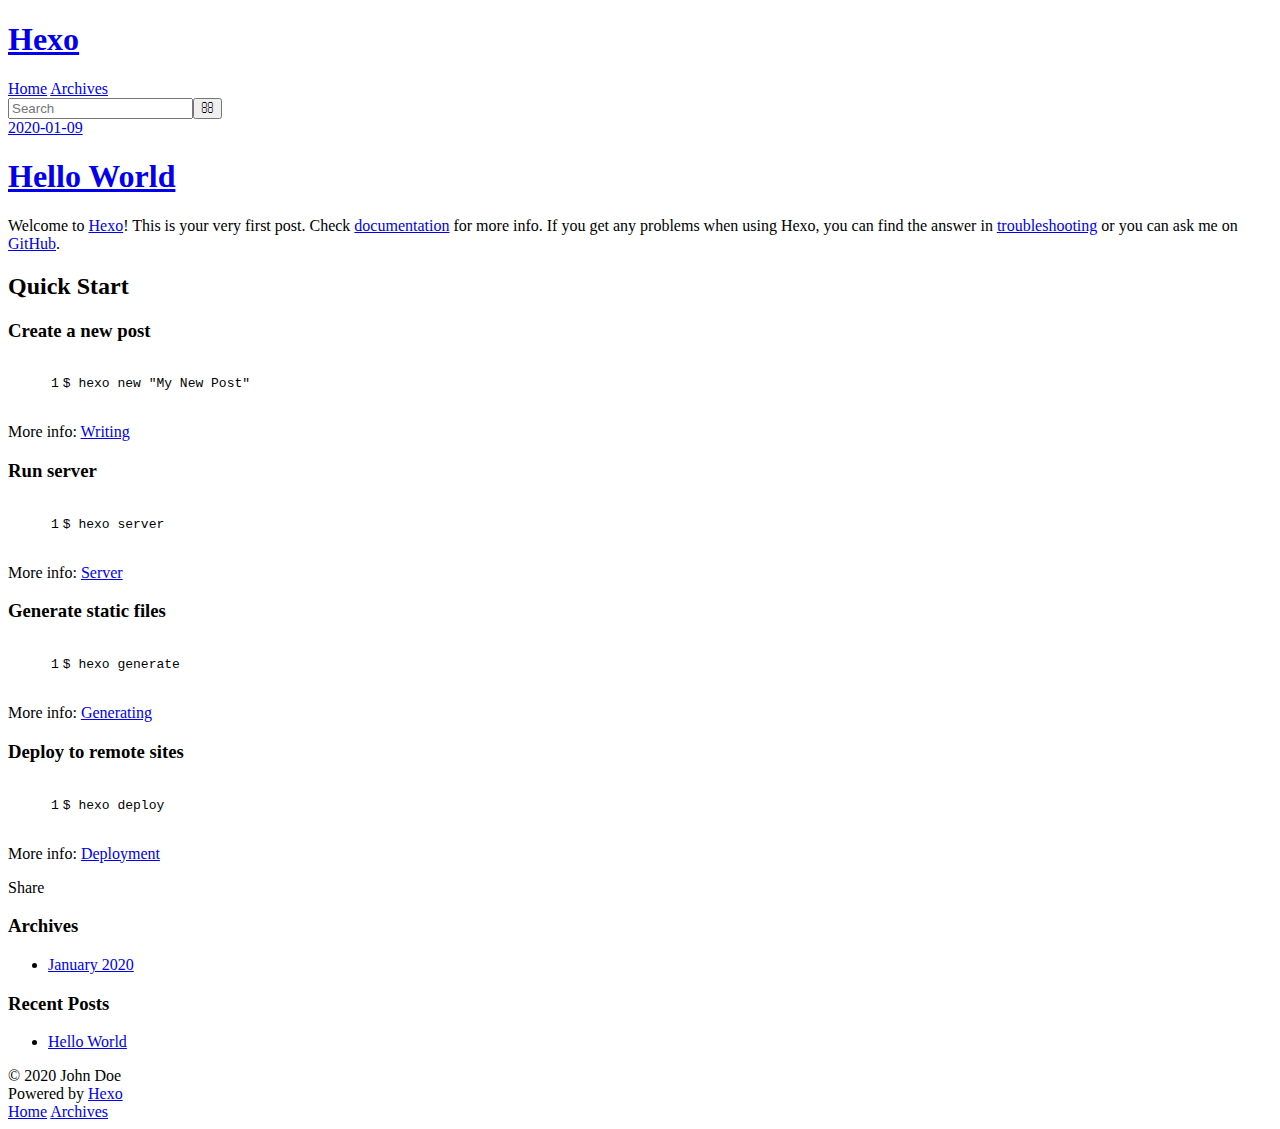
==== index.html @ e80059d5 "Site updated: 2020-01-09 17:01:24" ====
<!DOCTYPE html>
<html>
<head>
  <meta charset="utf-8">
  

  
  <title>Hexo</title>
  <meta name="viewport" content="width=device-width, initial-scale=1, maximum-scale=1">
  <meta property="og:type" content="website">
<meta property="og:title" content="Hexo">
<meta property="og:url" content="http://yoursite.com/index.html">
<meta property="og:site_name" content="Hexo">
<meta property="og:locale" content="en_US">
<meta property="article:author" content="John Doe">
<meta name="twitter:card" content="summary">
  
    <link rel="alternate" href="/atom.xml" title="Hexo" type="application/atom+xml">
  
  
    <link rel="icon" href="/favicon.png">
  
  
    <link href="//fonts.googleapis.com/css?family=Source+Code+Pro" rel="stylesheet" type="text/css">
  
  
<link rel="stylesheet" href="/css/style.css">

<meta name="generator" content="Hexo 4.2.0"></head>

<body>
  <div id="container">
    <div id="wrap">
      <header id="header">
  <div id="banner"></div>
  <div id="header-outer" class="outer">
    <div id="header-title" class="inner">
      <h1 id="logo-wrap">
        <a href="/" id="logo">Hexo</a>
      </h1>
      
    </div>
    <div id="header-inner" class="inner">
      <nav id="main-nav">
        <a id="main-nav-toggle" class="nav-icon"></a>
        
          <a class="main-nav-link" href="/">Home</a>
        
          <a class="main-nav-link" href="/archives">Archives</a>
        
      </nav>
      <nav id="sub-nav">
        
          <a id="nav-rss-link" class="nav-icon" href="/atom.xml" title="RSS Feed"></a>
        
        <a id="nav-search-btn" class="nav-icon" title="Search"></a>
      </nav>
      <div id="search-form-wrap">
        <form action="//google.com/search" method="get" accept-charset="UTF-8" class="search-form"><input type="search" name="q" class="search-form-input" placeholder="Search"><button type="submit" class="search-form-submit">&#xF002;</button><input type="hidden" name="sitesearch" value="http://yoursite.com"></form>
      </div>
    </div>
  </div>
</header>
      <div class="outer">
        <section id="main">
  
    <article id="post-hello-world" class="article article-type-post" itemscope itemprop="blogPost">
  <div class="article-meta">
    <a href="/2020/01/09/hello-world/" class="article-date">
  <time datetime="2020-01-09T08:05:00.339Z" itemprop="datePublished">2020-01-09</time>
</a>
    
  </div>
  <div class="article-inner">
    
    
      <header class="article-header">
        
  
    <h1 itemprop="name">
      <a class="article-title" href="/2020/01/09/hello-world/">Hello World</a>
    </h1>
  

      </header>
    
    <div class="article-entry" itemprop="articleBody">
      
        <p>Welcome to <a href="https://hexo.io/" target="_blank" rel="noopener">Hexo</a>! This is your very first post. Check <a href="https://hexo.io/docs/" target="_blank" rel="noopener">documentation</a> for more info. If you get any problems when using Hexo, you can find the answer in <a href="https://hexo.io/docs/troubleshooting.html" target="_blank" rel="noopener">troubleshooting</a> or you can ask me on <a href="https://github.com/hexojs/hexo/issues" target="_blank" rel="noopener">GitHub</a>.</p>
<h2 id="Quick-Start"><a href="#Quick-Start" class="headerlink" title="Quick Start"></a>Quick Start</h2><h3 id="Create-a-new-post"><a href="#Create-a-new-post" class="headerlink" title="Create a new post"></a>Create a new post</h3><figure class="highlight bash"><table><tr><td class="gutter"><pre><span class="line">1</span><br></pre></td><td class="code"><pre><span class="line">$ hexo new <span class="string">"My New Post"</span></span><br></pre></td></tr></table></figure>

<p>More info: <a href="https://hexo.io/docs/writing.html" target="_blank" rel="noopener">Writing</a></p>
<h3 id="Run-server"><a href="#Run-server" class="headerlink" title="Run server"></a>Run server</h3><figure class="highlight bash"><table><tr><td class="gutter"><pre><span class="line">1</span><br></pre></td><td class="code"><pre><span class="line">$ hexo server</span><br></pre></td></tr></table></figure>

<p>More info: <a href="https://hexo.io/docs/server.html" target="_blank" rel="noopener">Server</a></p>
<h3 id="Generate-static-files"><a href="#Generate-static-files" class="headerlink" title="Generate static files"></a>Generate static files</h3><figure class="highlight bash"><table><tr><td class="gutter"><pre><span class="line">1</span><br></pre></td><td class="code"><pre><span class="line">$ hexo generate</span><br></pre></td></tr></table></figure>

<p>More info: <a href="https://hexo.io/docs/generating.html" target="_blank" rel="noopener">Generating</a></p>
<h3 id="Deploy-to-remote-sites"><a href="#Deploy-to-remote-sites" class="headerlink" title="Deploy to remote sites"></a>Deploy to remote sites</h3><figure class="highlight bash"><table><tr><td class="gutter"><pre><span class="line">1</span><br></pre></td><td class="code"><pre><span class="line">$ hexo deploy</span><br></pre></td></tr></table></figure>

<p>More info: <a href="https://hexo.io/docs/one-command-deployment.html" target="_blank" rel="noopener">Deployment</a></p>

      
    </div>
    <footer class="article-footer">
      <a data-url="http://yoursite.com/2020/01/09/hello-world/" data-id="ck56i5fkv0000dco19bsi4a2r" class="article-share-link">Share</a>
      
      
    </footer>
  </div>
  
</article>


  


</section>
        
          <aside id="sidebar">
  
    

  
    

  
    
  
    
  <div class="widget-wrap">
    <h3 class="widget-title">Archives</h3>
    <div class="widget">
      <ul class="archive-list"><li class="archive-list-item"><a class="archive-list-link" href="/archives/2020/01/">January 2020</a></li></ul>
    </div>
  </div>


  
    
  <div class="widget-wrap">
    <h3 class="widget-title">Recent Posts</h3>
    <div class="widget">
      <ul>
        
          <li>
            <a href="/2020/01/09/hello-world/">Hello World</a>
          </li>
        
      </ul>
    </div>
  </div>

  
</aside>
        
      </div>
      <footer id="footer">
  
  <div class="outer">
    <div id="footer-info" class="inner">
      &copy; 2020 John Doe<br>
      Powered by <a href="http://hexo.io/" target="_blank">Hexo</a>
    </div>
  </div>
</footer>
    </div>
    <nav id="mobile-nav">
  
    <a href="/" class="mobile-nav-link">Home</a>
  
    <a href="/archives" class="mobile-nav-link">Archives</a>
  
</nav>
    

<script src="//ajax.googleapis.com/ajax/libs/jquery/2.0.3/jquery.min.js"></script>


  
<link rel="stylesheet" href="/fancybox/jquery.fancybox.css">

  
<script src="/fancybox/jquery.fancybox.pack.js"></script>




<script src="/js/script.js"></script>




  </div>
</body>
</html>
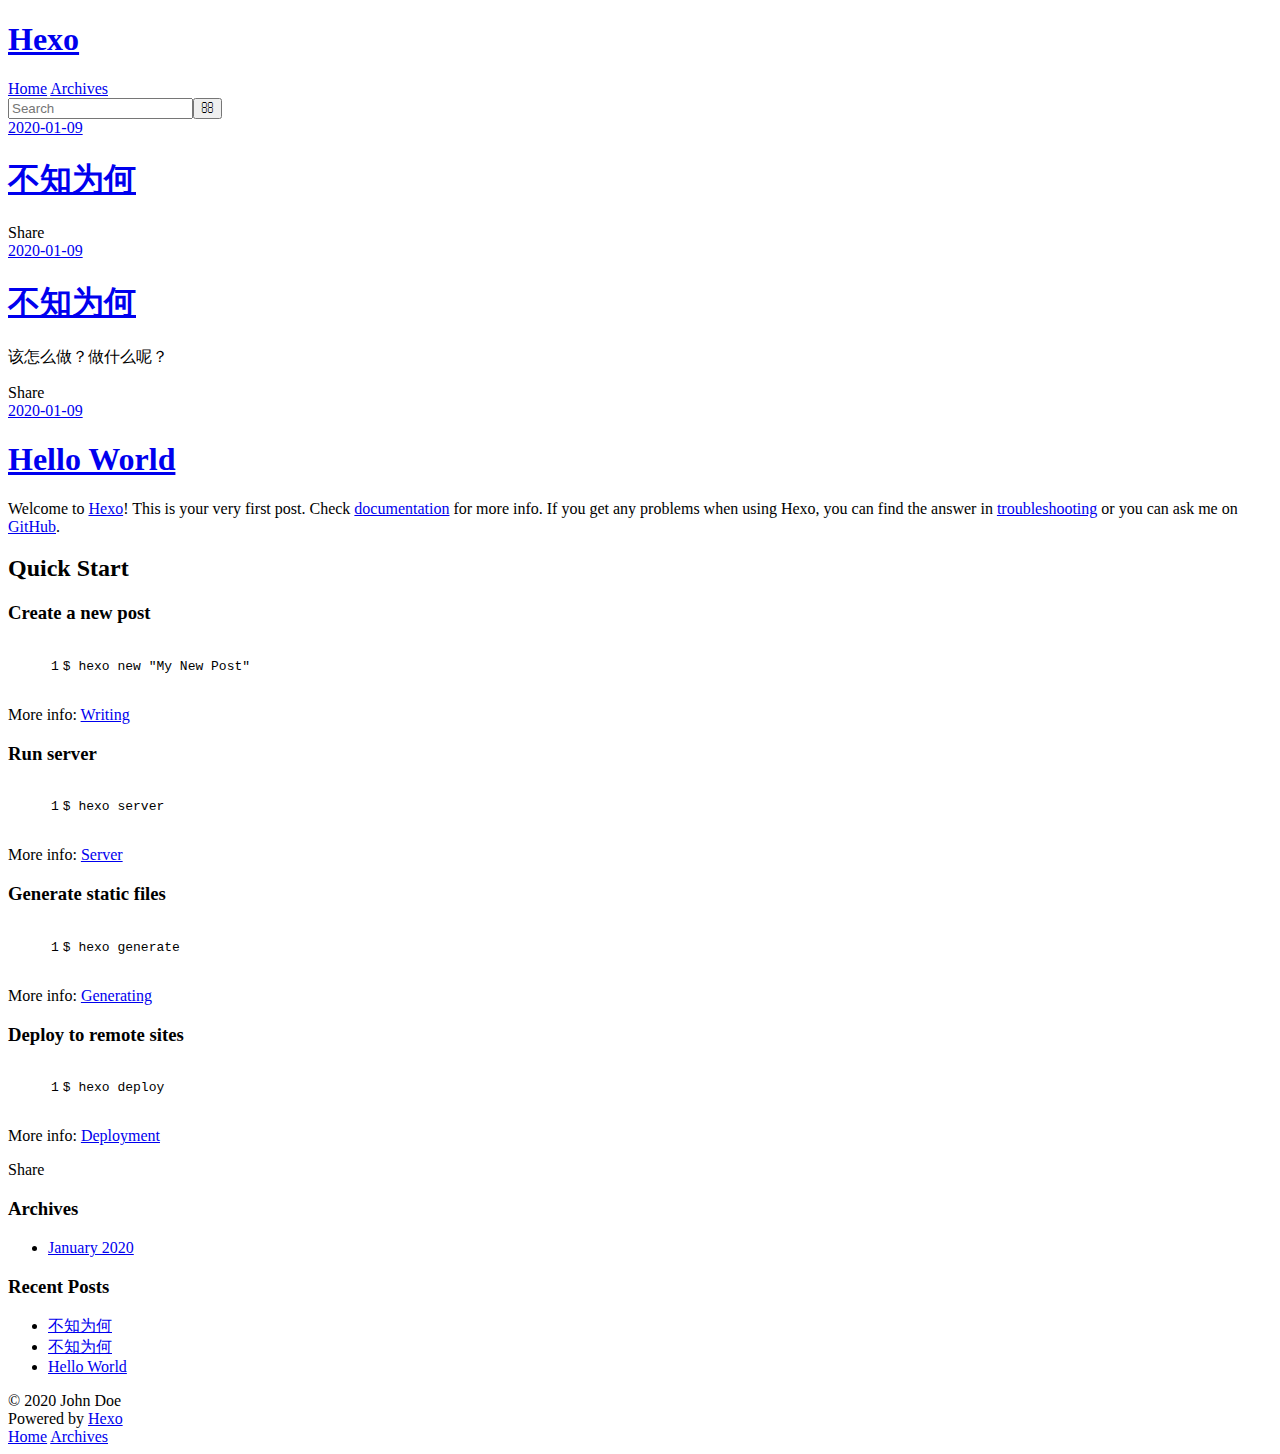
==== commit b8694329: "Site updated: 2020-01-09 18:10:15" ====
--- a/index.html
+++ b/index.html
@@ -64,6 +64,79 @@
       <div class="outer">
         <section id="main">
   
+    <article id="post-不知为何-1" class="article article-type-post" itemscope itemprop="blogPost">
+  <div class="article-meta">
+    <a href="/2020/01/09/%E4%B8%8D%E7%9F%A5%E4%B8%BA%E4%BD%95-1/" class="article-date">
+  <time datetime="2020-01-09T10:03:19.000Z" itemprop="datePublished">2020-01-09</time>
+</a>
+    
+  </div>
+  <div class="article-inner">
+    
+    
+      <header class="article-header">
+        
+  
+    <h1 itemprop="name">
+      <a class="article-title" href="/2020/01/09/%E4%B8%8D%E7%9F%A5%E4%B8%BA%E4%BD%95-1/">不知为何</a>
+    </h1>
+  
+
+      </header>
+    
+    <div class="article-entry" itemprop="articleBody">
+      
+        
+      
+    </div>
+    <footer class="article-footer">
+      <a data-url="http://yoursite.com/2020/01/09/%E4%B8%8D%E7%9F%A5%E4%B8%BA%E4%BD%95-1/" data-id="ck56km1gg0002fso11ezcbyct" class="article-share-link">Share</a>
+      
+      
+    </footer>
+  </div>
+  
+</article>
+
+
+  
+    <article id="post-不知为何" class="article article-type-post" itemscope itemprop="blogPost">
+  <div class="article-meta">
+    <a href="/2020/01/09/%E4%B8%8D%E7%9F%A5%E4%B8%BA%E4%BD%95/" class="article-date">
+  <time datetime="2020-01-09T09:58:49.335Z" itemprop="datePublished">2020-01-09</time>
+</a>
+    
+  </div>
+  <div class="article-inner">
+    
+    
+      <header class="article-header">
+        
+  
+    <h1 itemprop="name">
+      <a class="article-title" href="/2020/01/09/%E4%B8%8D%E7%9F%A5%E4%B8%BA%E4%BD%95/">不知为何</a>
+    </h1>
+  
+
+      </header>
+    
+    <div class="article-entry" itemprop="articleBody">
+      
+        <p>该怎么做？做什么呢？</p>
+
+      
+    </div>
+    <footer class="article-footer">
+      <a data-url="http://yoursite.com/2020/01/09/%E4%B8%8D%E7%9F%A5%E4%B8%BA%E4%BD%95/" data-id="ck56km1gd0001fso164gmayrz" class="article-share-link">Share</a>
+      
+      
+    </footer>
+  </div>
+  
+</article>
+
+
+  
     <article id="post-hello-world" class="article article-type-post" itemscope itemprop="blogPost">
   <div class="article-meta">
     <a href="/2020/01/09/hello-world/" class="article-date">
@@ -103,7 +176,7 @@
       
     </div>
     <footer class="article-footer">
-      <a data-url="http://yoursite.com/2020/01/09/hello-world/" data-id="ck56i5fkv0000dco19bsi4a2r" class="article-share-link">Share</a>
+      <a data-url="http://yoursite.com/2020/01/09/hello-world/" data-id="ck56km1g60000fso13r6kd2ie" class="article-share-link">Share</a>
       
       
     </footer>
@@ -144,6 +217,14 @@
       <ul>
         
           <li>
+            <a href="/2020/01/09/%E4%B8%8D%E7%9F%A5%E4%B8%BA%E4%BD%95-1/">不知为何</a>
+          </li>
+        
+          <li>
+            <a href="/2020/01/09/%E4%B8%8D%E7%9F%A5%E4%B8%BA%E4%BD%95/">不知为何</a>
+          </li>
+        
+          <li>
             <a href="/2020/01/09/hello-world/">Hello World</a>
           </li>
         
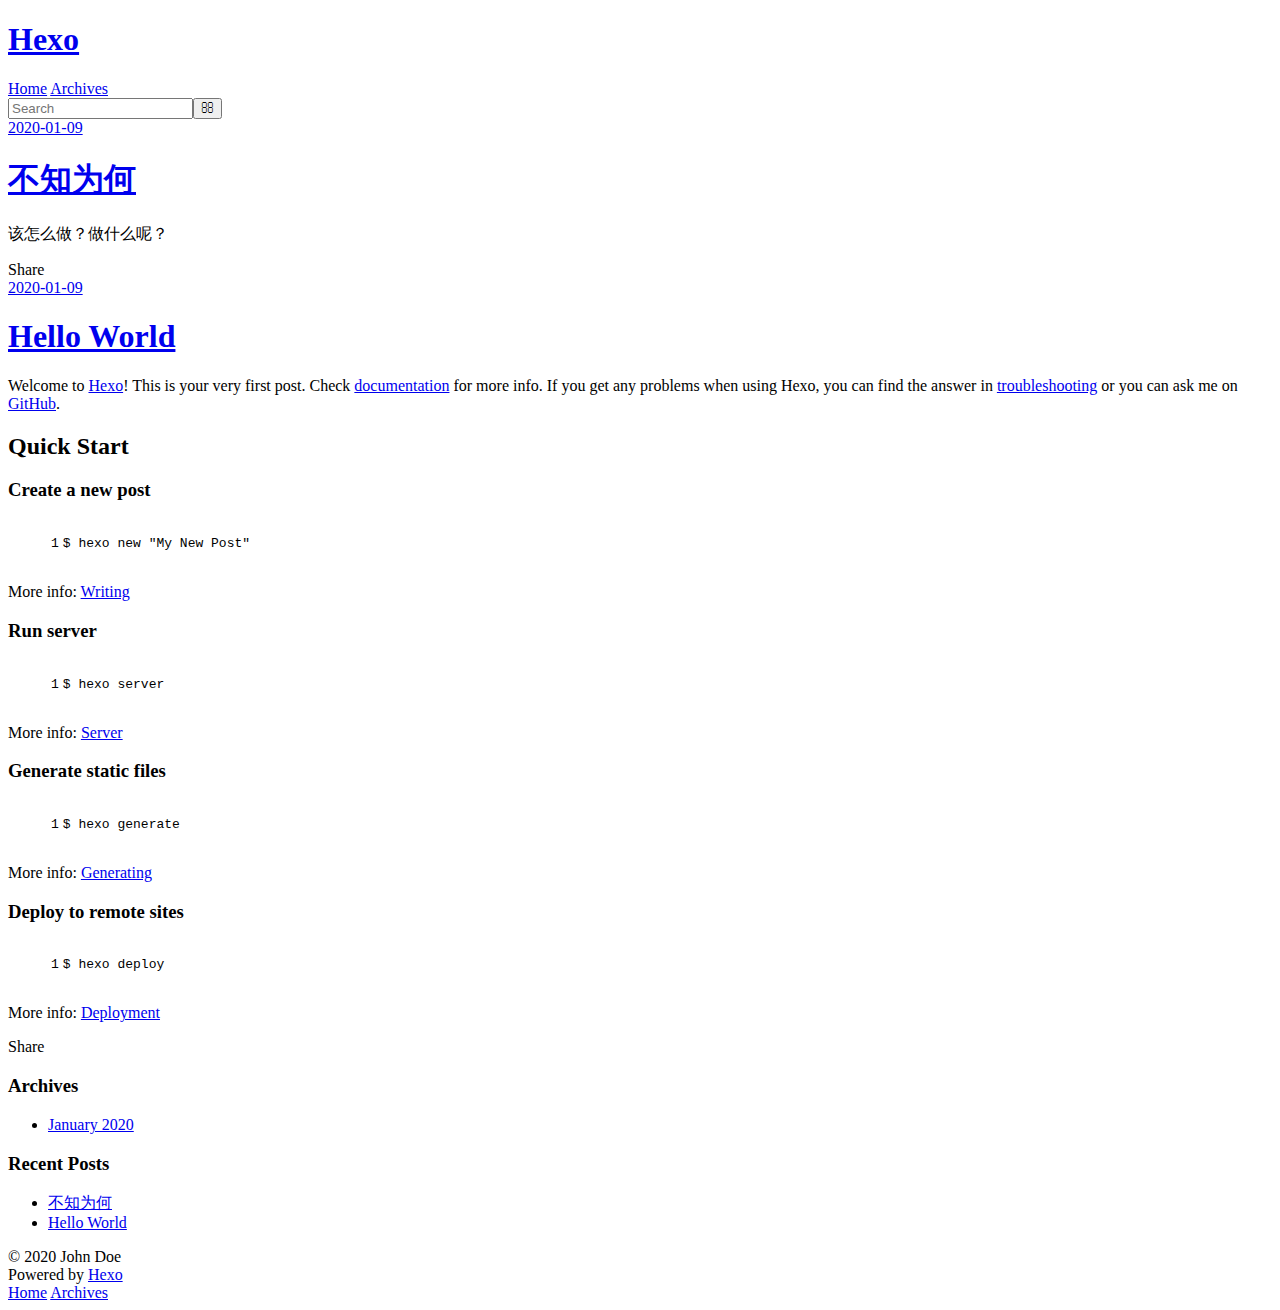
==== commit e212fe5b: "Site updated: 2020-01-09 18:11:35" ====
--- a/index.html
+++ b/index.html
@@ -64,42 +64,6 @@
       <div class="outer">
         <section id="main">
   
-    <article id="post-不知为何-1" class="article article-type-post" itemscope itemprop="blogPost">
-  <div class="article-meta">
-    <a href="/2020/01/09/%E4%B8%8D%E7%9F%A5%E4%B8%BA%E4%BD%95-1/" class="article-date">
-  <time datetime="2020-01-09T10:03:19.000Z" itemprop="datePublished">2020-01-09</time>
-</a>
-    
-  </div>
-  <div class="article-inner">
-    
-    
-      <header class="article-header">
-        
-  
-    <h1 itemprop="name">
-      <a class="article-title" href="/2020/01/09/%E4%B8%8D%E7%9F%A5%E4%B8%BA%E4%BD%95-1/">不知为何</a>
-    </h1>
-  
-
-      </header>
-    
-    <div class="article-entry" itemprop="articleBody">
-      
-        
-      
-    </div>
-    <footer class="article-footer">
-      <a data-url="http://yoursite.com/2020/01/09/%E4%B8%8D%E7%9F%A5%E4%B8%BA%E4%BD%95-1/" data-id="ck56km1gg0002fso11ezcbyct" class="article-share-link">Share</a>
-      
-      
-    </footer>
-  </div>
-  
-</article>
-
-
-  
     <article id="post-不知为何" class="article article-type-post" itemscope itemprop="blogPost">
   <div class="article-meta">
     <a href="/2020/01/09/%E4%B8%8D%E7%9F%A5%E4%B8%BA%E4%BD%95/" class="article-date">
@@ -127,7 +91,7 @@
       
     </div>
     <footer class="article-footer">
-      <a data-url="http://yoursite.com/2020/01/09/%E4%B8%8D%E7%9F%A5%E4%B8%BA%E4%BD%95/" data-id="ck56km1gd0001fso164gmayrz" class="article-share-link">Share</a>
+      <a data-url="http://yoursite.com/2020/01/09/%E4%B8%8D%E7%9F%A5%E4%B8%BA%E4%BD%95/" data-id="ck56knqf7000184o1d2zi6b8g" class="article-share-link">Share</a>
       
       
     </footer>
@@ -176,7 +140,7 @@
       
     </div>
     <footer class="article-footer">
-      <a data-url="http://yoursite.com/2020/01/09/hello-world/" data-id="ck56km1g60000fso13r6kd2ie" class="article-share-link">Share</a>
+      <a data-url="http://yoursite.com/2020/01/09/hello-world/" data-id="ck56knqex000084o1exw367f8" class="article-share-link">Share</a>
       
       
     </footer>
@@ -217,10 +181,6 @@
       <ul>
         
           <li>
-            <a href="/2020/01/09/%E4%B8%8D%E7%9F%A5%E4%B8%BA%E4%BD%95-1/">不知为何</a>
-          </li>
-        
-          <li>
             <a href="/2020/01/09/%E4%B8%8D%E7%9F%A5%E4%B8%BA%E4%BD%95/">不知为何</a>
           </li>
         
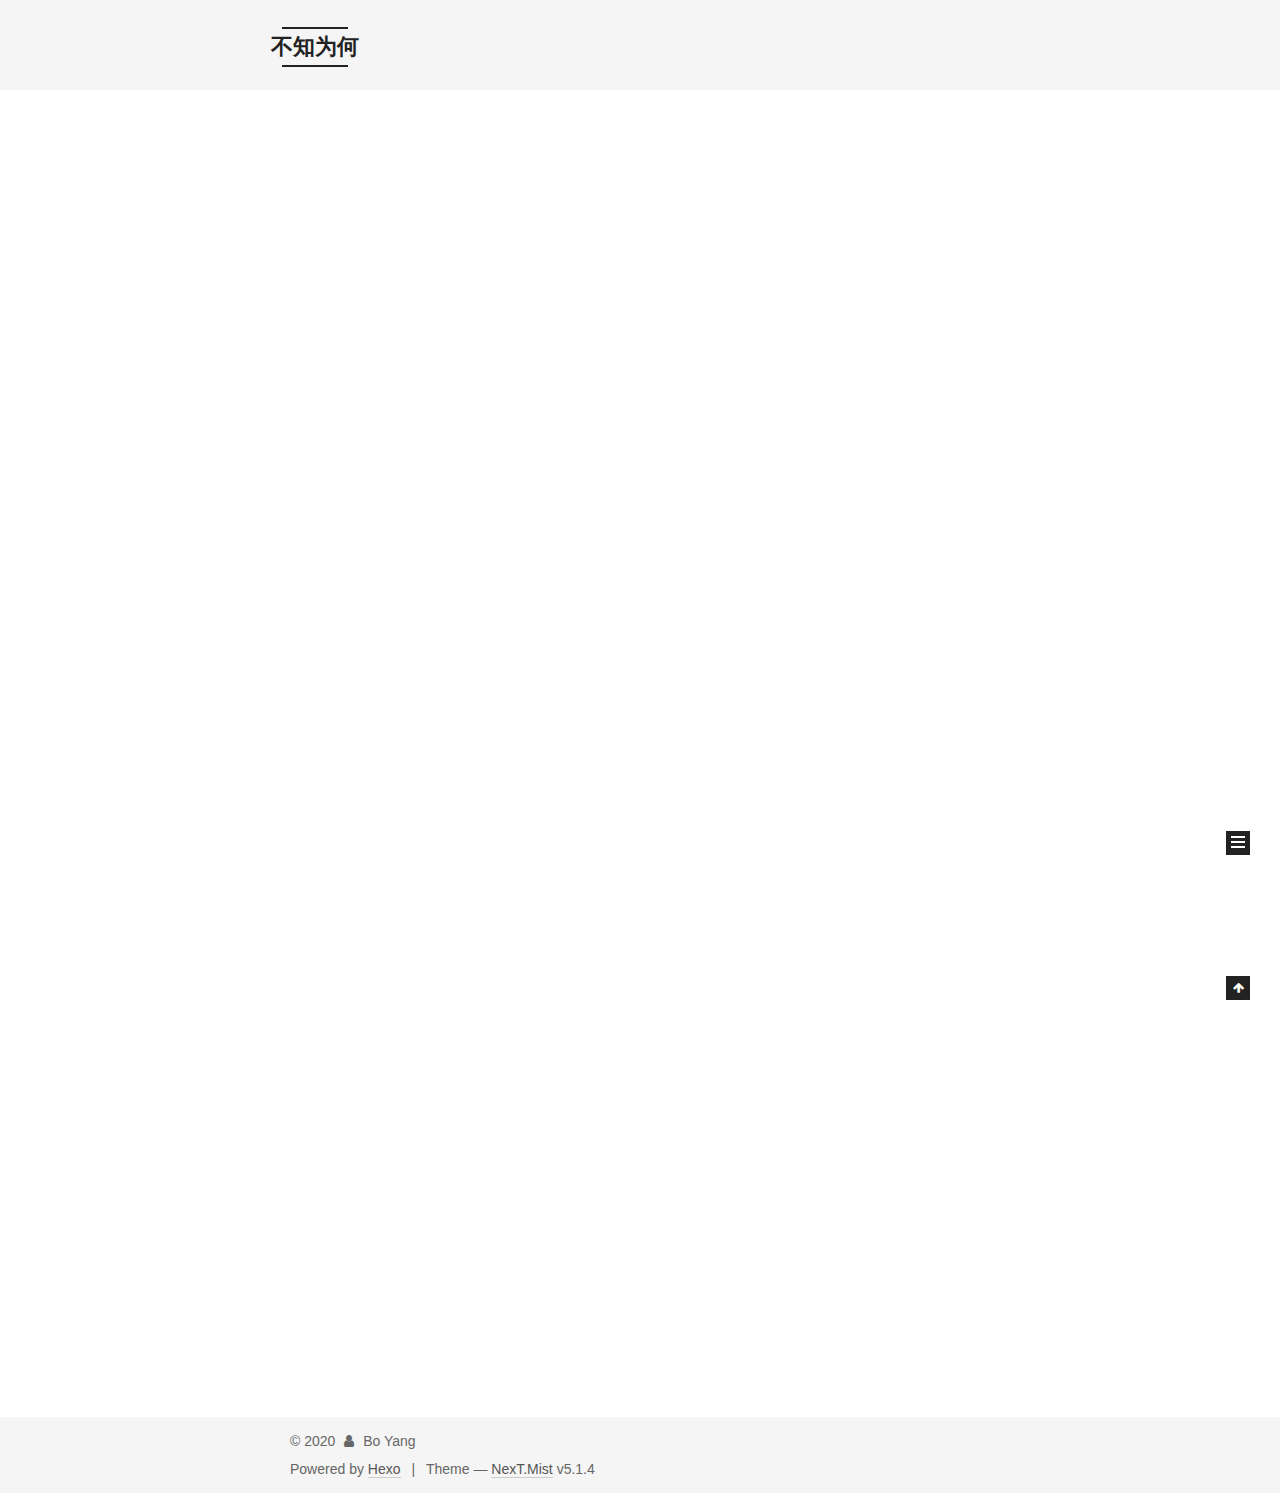
==== commit a96a9418: "Site updated: 2020-01-09 18:25:30" ====
--- a/index.html
+++ b/index.html
@@ -1,237 +1,740 @@
 <!DOCTYPE html>
-<html>
+
+
+
+  
+
+
+<html class="theme-next mist use-motion" lang="en">
 <head>
-  <meta charset="utf-8">
-  
-
-  
-  <title>Hexo</title>
-  <meta name="viewport" content="width=device-width, initial-scale=1, maximum-scale=1">
-  <meta property="og:type" content="website">
-<meta property="og:title" content="Hexo">
+  <meta charset="UTF-8"/>
+<meta http-equiv="X-UA-Compatible" content="IE=edge" />
+<meta name="viewport" content="width=device-width, initial-scale=1, maximum-scale=1"/>
+<meta name="theme-color" content="#222">
+
+
+
+
+
+
+
+
+
+<meta http-equiv="Cache-Control" content="no-transform" />
+<meta http-equiv="Cache-Control" content="no-siteapp" />
+
+
+
+
+
+
+
+
+
+
+
+
+
+
+
+
+  
+  
+  <link href="/lib/fancybox/source/jquery.fancybox.css?v=2.1.5" rel="stylesheet" type="text/css" />
+
+
+
+
+
+
+
+<link href="/lib/font-awesome/css/font-awesome.min.css?v=4.6.2" rel="stylesheet" type="text/css" />
+
+<link href="/css/main.css?v=5.1.4" rel="stylesheet" type="text/css" />
+
+
+  <link rel="apple-touch-icon" sizes="180x180" href="/images/apple-touch-icon-next.png?v=5.1.4">
+
+
+  <link rel="icon" type="image/png" sizes="32x32" href="/images/favicon-32x32-next.png?v=5.1.4">
+
+
+  <link rel="icon" type="image/png" sizes="16x16" href="/images/favicon-16x16-next.png?v=5.1.4">
+
+
+  <link rel="mask-icon" href="/images/logo.svg?v=5.1.4" color="#222">
+
+
+
+
+
+  <meta name="keywords" content="Hexo, NexT" />
+
+
+
+
+
+
+
+
+
+
+<meta property="og:type" content="website">
+<meta property="og:title" content="不知为何">
 <meta property="og:url" content="http://yoursite.com/index.html">
-<meta property="og:site_name" content="Hexo">
+<meta property="og:site_name" content="不知为何">
 <meta property="og:locale" content="en_US">
-<meta property="article:author" content="John Doe">
+<meta property="article:author" content="Bo Yang">
 <meta name="twitter:card" content="summary">
-  
-    <link rel="alternate" href="/atom.xml" title="Hexo" type="application/atom+xml">
-  
-  
-    <link rel="icon" href="/favicon.png">
-  
-  
-    <link href="//fonts.googleapis.com/css?family=Source+Code+Pro" rel="stylesheet" type="text/css">
-  
-  
-<link rel="stylesheet" href="/css/style.css">
+
+
+
+<script type="text/javascript" id="hexo.configurations">
+  var NexT = window.NexT || {};
+  var CONFIG = {
+    root: '/',
+    scheme: 'Mist',
+    version: '5.1.4',
+    sidebar: {"position":"left","display":"post","offset":12,"b2t":false,"scrollpercent":false,"onmobile":false},
+    fancybox: true,
+    tabs: true,
+    motion: {"enable":true,"async":false,"transition":{"post_block":"fadeIn","post_header":"slideDownIn","post_body":"slideDownIn","coll_header":"slideLeftIn","sidebar":"slideUpIn"}},
+    duoshuo: {
+      userId: '0',
+      author: 'Author'
+    },
+    algolia: {
+      applicationID: '',
+      apiKey: '',
+      indexName: '',
+      hits: {"per_page":10},
+      labels: {"input_placeholder":"Search for Posts","hits_empty":"We didn't find any results for the search: ${query}","hits_stats":"${hits} results found in ${time} ms"}
+    }
+  };
+</script>
+
+
+
+  <link rel="canonical" href="http://yoursite.com/"/>
+
+
+
+
+
+  <title>不知为何</title>
+  
+
+
+
+
+
+
+
 
 <meta name="generator" content="Hexo 4.2.0"></head>
 
-<body>
-  <div id="container">
-    <div id="wrap">
-      <header id="header">
-  <div id="banner"></div>
-  <div id="header-outer" class="outer">
-    <div id="header-title" class="inner">
-      <h1 id="logo-wrap">
-        <a href="/" id="logo">Hexo</a>
-      </h1>
-      
+<body itemscope itemtype="http://schema.org/WebPage" lang="en">
+
+  
+  
+    
+  
+
+  <div class="container sidebar-position-left 
+  page-home">
+    <div class="headband"></div>
+
+    <header id="header" class="header" itemscope itemtype="http://schema.org/WPHeader">
+      <div class="header-inner"><div class="site-brand-wrapper">
+  <div class="site-meta ">
+    
+
+    <div class="custom-logo-site-title">
+      <a href="/"  class="brand" rel="start">
+        <span class="logo-line-before"><i></i></span>
+        <span class="site-title">不知为何</span>
+        <span class="logo-line-after"><i></i></span>
+      </a>
     </div>
-    <div id="header-inner" class="inner">
-      <nav id="main-nav">
-        <a id="main-nav-toggle" class="nav-icon"></a>
-        
-          <a class="main-nav-link" href="/">Home</a>
-        
-          <a class="main-nav-link" href="/archives">Archives</a>
-        
-      </nav>
-      <nav id="sub-nav">
-        
-          <a id="nav-rss-link" class="nav-icon" href="/atom.xml" title="RSS Feed"></a>
-        
-        <a id="nav-search-btn" class="nav-icon" title="Search"></a>
-      </nav>
-      <div id="search-form-wrap">
-        <form action="//google.com/search" method="get" accept-charset="UTF-8" class="search-form"><input type="search" name="q" class="search-form-input" placeholder="Search"><button type="submit" class="search-form-submit">&#xF002;</button><input type="hidden" name="sitesearch" value="http://yoursite.com"></form>
-      </div>
+      
+        <p class="site-subtitle"></p>
+      
+  </div>
+
+  <div class="site-nav-toggle">
+    <button>
+      <span class="btn-bar"></span>
+      <span class="btn-bar"></span>
+      <span class="btn-bar"></span>
+    </button>
+  </div>
+</div>
+
+<nav class="site-nav">
+  
+
+  
+    <ul id="menu" class="menu">
+      
+        
+        <li class="menu-item menu-item-home">
+          <a href="/%20" rel="section">
+            
+              <i class="menu-item-icon fa fa-fw fa-home"></i> <br />
+            
+            Home
+          </a>
+        </li>
+      
+        
+        <li class="menu-item menu-item-archives">
+          <a href="/archives/%20" rel="section">
+            
+              <i class="menu-item-icon fa fa-fw fa-archive"></i> <br />
+            
+            Archives
+          </a>
+        </li>
+      
+
+      
+    </ul>
+  
+
+  
+</nav>
+
+
+
+ </div>
+    </header>
+
+    <main id="main" class="main">
+      <div class="main-inner">
+        <div class="content-wrap">
+          <div id="content" class="content">
+            
+  <section id="posts" class="posts-expand">
+    
+      
+
+  
+
+  
+  
+  
+
+  <article class="post post-type-normal" itemscope itemtype="http://schema.org/Article">
+  
+  
+  
+  <div class="post-block">
+    <link itemprop="mainEntityOfPage" href="http://yoursite.com/2020/01/09/%E4%B8%8D%E7%9F%A5%E4%B8%BA%E4%BD%95/">
+
+    <span hidden itemprop="author" itemscope itemtype="http://schema.org/Person">
+      <meta itemprop="name" content="Bo Yang">
+      <meta itemprop="description" content="">
+      <meta itemprop="image" content="/images/avatar.gif">
+    </span>
+
+    <span hidden itemprop="publisher" itemscope itemtype="http://schema.org/Organization">
+      <meta itemprop="name" content="不知为何">
+    </span>
+
+    
+      <header class="post-header">
+
+        
+        
+          <h1 class="post-title" itemprop="name headline">
+                
+                <a class="post-title-link" href="/2020/01/09/%E4%B8%8D%E7%9F%A5%E4%B8%BA%E4%BD%95/" itemprop="url">不知为何</a></h1>
+        
+
+        <div class="post-meta">
+          <span class="post-time">
+            
+              <span class="post-meta-item-icon">
+                <i class="fa fa-calendar-o"></i>
+              </span>
+              
+                <span class="post-meta-item-text">Posted on</span>
+              
+              <time title="Post created" itemprop="dateCreated datePublished" datetime="2020-01-09T17:58:49+08:00">
+                2020-01-09
+              </time>
+            
+
+            
+
+            
+          </span>
+
+          
+
+          
+            
+          
+
+          
+          
+
+          
+
+          
+
+          
+
+        </div>
+      </header>
+    
+
+    
+    
+    
+    <div class="post-body" itemprop="articleBody">
+
+      
+      
+
+      
+        
+          
+            <p>该怎么做？做什么呢？</p>
+
+          
+        
+      
+    </div>
+    
+    
+    
+
+    
+
+    
+
+    
+
+    <footer class="post-footer">
+      
+
+      
+
+      
+
+      
+      
+        <div class="post-eof"></div>
+      
+    </footer>
+  </div>
+  
+  
+  
+  </article>
+
+
+    
+      
+
+  
+
+  
+  
+  
+
+  <article class="post post-type-normal" itemscope itemtype="http://schema.org/Article">
+  
+  
+  
+  <div class="post-block">
+    <link itemprop="mainEntityOfPage" href="http://yoursite.com/2020/01/09/hello-world/">
+
+    <span hidden itemprop="author" itemscope itemtype="http://schema.org/Person">
+      <meta itemprop="name" content="Bo Yang">
+      <meta itemprop="description" content="">
+      <meta itemprop="image" content="/images/avatar.gif">
+    </span>
+
+    <span hidden itemprop="publisher" itemscope itemtype="http://schema.org/Organization">
+      <meta itemprop="name" content="不知为何">
+    </span>
+
+    
+      <header class="post-header">
+
+        
+        
+          <h1 class="post-title" itemprop="name headline">
+                
+                <a class="post-title-link" href="/2020/01/09/hello-world/" itemprop="url">Hello World</a></h1>
+        
+
+        <div class="post-meta">
+          <span class="post-time">
+            
+              <span class="post-meta-item-icon">
+                <i class="fa fa-calendar-o"></i>
+              </span>
+              
+                <span class="post-meta-item-text">Posted on</span>
+              
+              <time title="Post created" itemprop="dateCreated datePublished" datetime="2020-01-09T16:05:00+08:00">
+                2020-01-09
+              </time>
+            
+
+            
+
+            
+          </span>
+
+          
+
+          
+            
+          
+
+          
+          
+
+          
+
+          
+
+          
+
+        </div>
+      </header>
+    
+
+    
+    
+    
+    <div class="post-body" itemprop="articleBody">
+
+      
+      
+
+      
+        
+          
+            <p>Welcome to <a href="https://hexo.io/" target="_blank" rel="noopener">Hexo</a>! This is your very first post. Check <a href="https://hexo.io/docs/" target="_blank" rel="noopener">documentation</a> for more info. If you get any problems when using Hexo, you can find the answer in <a href="https://hexo.io/docs/troubleshooting.html" target="_blank" rel="noopener">troubleshooting</a> or you can ask me on <a href="https://github.com/hexojs/hexo/issues" target="_blank" rel="noopener">GitHub</a>.</p>
+<h2 id="Quick-Start"><a href="#Quick-Start" class="headerlink" title="Quick Start"></a>Quick Start</h2><h3 id="Create-a-new-post"><a href="#Create-a-new-post" class="headerlink" title="Create a new post"></a>Create a new post</h3><figure class="highlight bash"><table><tr><td class="gutter"><pre><span class="line">1</span><br></pre></td><td class="code"><pre><span class="line">$ hexo new <span class="string">"My New Post"</span></span><br></pre></td></tr></table></figure>
+
+<p>More info: <a href="https://hexo.io/docs/writing.html" target="_blank" rel="noopener">Writing</a></p>
+<h3 id="Run-server"><a href="#Run-server" class="headerlink" title="Run server"></a>Run server</h3><figure class="highlight bash"><table><tr><td class="gutter"><pre><span class="line">1</span><br></pre></td><td class="code"><pre><span class="line">$ hexo server</span><br></pre></td></tr></table></figure>
+
+<p>More info: <a href="https://hexo.io/docs/server.html" target="_blank" rel="noopener">Server</a></p>
+<h3 id="Generate-static-files"><a href="#Generate-static-files" class="headerlink" title="Generate static files"></a>Generate static files</h3><figure class="highlight bash"><table><tr><td class="gutter"><pre><span class="line">1</span><br></pre></td><td class="code"><pre><span class="line">$ hexo generate</span><br></pre></td></tr></table></figure>
+
+<p>More info: <a href="https://hexo.io/docs/generating.html" target="_blank" rel="noopener">Generating</a></p>
+<h3 id="Deploy-to-remote-sites"><a href="#Deploy-to-remote-sites" class="headerlink" title="Deploy to remote sites"></a>Deploy to remote sites</h3><figure class="highlight bash"><table><tr><td class="gutter"><pre><span class="line">1</span><br></pre></td><td class="code"><pre><span class="line">$ hexo deploy</span><br></pre></td></tr></table></figure>
+
+<p>More info: <a href="https://hexo.io/docs/one-command-deployment.html" target="_blank" rel="noopener">Deployment</a></p>
+
+          
+        
+      
+    </div>
+    
+    
+    
+
+    
+
+    
+
+    
+
+    <footer class="post-footer">
+      
+
+      
+
+      
+
+      
+      
+        <div class="post-eof"></div>
+      
+    </footer>
+  </div>
+  
+  
+  
+  </article>
+
+
+    
+  </section>
+
+  
+
+
+          </div>
+          
+
+
+          
+
+        </div>
+        
+          
+  
+  <div class="sidebar-toggle">
+    <div class="sidebar-toggle-line-wrap">
+      <span class="sidebar-toggle-line sidebar-toggle-line-first"></span>
+      <span class="sidebar-toggle-line sidebar-toggle-line-middle"></span>
+      <span class="sidebar-toggle-line sidebar-toggle-line-last"></span>
     </div>
   </div>
-</header>
-      <div class="outer">
-        <section id="main">
-  
-    <article id="post-不知为何" class="article article-type-post" itemscope itemprop="blogPost">
-  <div class="article-meta">
-    <a href="/2020/01/09/%E4%B8%8D%E7%9F%A5%E4%B8%BA%E4%BD%95/" class="article-date">
-  <time datetime="2020-01-09T09:58:49.335Z" itemprop="datePublished">2020-01-09</time>
-</a>
-    
+
+  <aside id="sidebar" class="sidebar">
+    
+    <div class="sidebar-inner">
+
+      
+
+      
+
+      <section class="site-overview-wrap sidebar-panel sidebar-panel-active">
+        <div class="site-overview">
+          <div class="site-author motion-element" itemprop="author" itemscope itemtype="http://schema.org/Person">
+            
+              <p class="site-author-name" itemprop="name">Bo Yang</p>
+              <p class="site-description motion-element" itemprop="description"></p>
+          </div>
+
+          <nav class="site-state motion-element">
+
+            
+              <div class="site-state-item site-state-posts">
+              
+                <a href="/archives/%20%7C%7C%20archive">
+              
+                  <span class="site-state-item-count">2</span>
+                  <span class="site-state-item-name">posts</span>
+                </a>
+              </div>
+            
+
+            
+
+            
+
+          </nav>
+
+          
+
+          
+
+          
+          
+
+          
+          
+
+          
+
+        </div>
+      </section>
+
+      
+
+      
+
+    </div>
+  </aside>
+
+
+        
+      </div>
+    </main>
+
+    <footer id="footer" class="footer">
+      <div class="footer-inner">
+        <div class="copyright">&copy; <span itemprop="copyrightYear">2020</span>
+  <span class="with-love">
+    <i class="fa fa-user"></i>
+  </span>
+  <span class="author" itemprop="copyrightHolder">Bo Yang</span>
+
+  
+</div>
+
+
+  <div class="powered-by">Powered by <a class="theme-link" target="_blank" href="https://hexo.io">Hexo</a></div>
+
+
+
+  <span class="post-meta-divider">|</span>
+
+
+
+  <div class="theme-info">Theme &mdash; <a class="theme-link" target="_blank" href="https://github.com/iissnan/hexo-theme-next">NexT.Mist</a> v5.1.4</div>
+
+
+
+
+        
+
+
+
+
+
+
+
+        
+      </div>
+    </footer>
+
+    
+      <div class="back-to-top">
+        <i class="fa fa-arrow-up"></i>
+        
+      </div>
+    
+
+    
+
   </div>
-  <div class="article-inner">
-    
-    
-      <header class="article-header">
-        
-  
-    <h1 itemprop="name">
-      <a class="article-title" href="/2020/01/09/%E4%B8%8D%E7%9F%A5%E4%B8%BA%E4%BD%95/">不知为何</a>
-    </h1>
-  
-
-      </header>
-    
-    <div class="article-entry" itemprop="articleBody">
-      
-        <p>该怎么做？做什么呢？</p>
-
-      
-    </div>
-    <footer class="article-footer">
-      <a data-url="http://yoursite.com/2020/01/09/%E4%B8%8D%E7%9F%A5%E4%B8%BA%E4%BD%95/" data-id="ck56knqf7000184o1d2zi6b8g" class="article-share-link">Share</a>
-      
-      
-    </footer>
-  </div>
-  
-</article>
-
-
-  
-    <article id="post-hello-world" class="article article-type-post" itemscope itemprop="blogPost">
-  <div class="article-meta">
-    <a href="/2020/01/09/hello-world/" class="article-date">
-  <time datetime="2020-01-09T08:05:00.339Z" itemprop="datePublished">2020-01-09</time>
-</a>
-    
-  </div>
-  <div class="article-inner">
-    
-    
-      <header class="article-header">
-        
-  
-    <h1 itemprop="name">
-      <a class="article-title" href="/2020/01/09/hello-world/">Hello World</a>
-    </h1>
-  
-
-      </header>
-    
-    <div class="article-entry" itemprop="articleBody">
-      
-        <p>Welcome to <a href="https://hexo.io/" target="_blank" rel="noopener">Hexo</a>! This is your very first post. Check <a href="https://hexo.io/docs/" target="_blank" rel="noopener">documentation</a> for more info. If you get any problems when using Hexo, you can find the answer in <a href="https://hexo.io/docs/troubleshooting.html" target="_blank" rel="noopener">troubleshooting</a> or you can ask me on <a href="https://github.com/hexojs/hexo/issues" target="_blank" rel="noopener">GitHub</a>.</p>
-<h2 id="Quick-Start"><a href="#Quick-Start" class="headerlink" title="Quick Start"></a>Quick Start</h2><h3 id="Create-a-new-post"><a href="#Create-a-new-post" class="headerlink" title="Create a new post"></a>Create a new post</h3><figure class="highlight bash"><table><tr><td class="gutter"><pre><span class="line">1</span><br></pre></td><td class="code"><pre><span class="line">$ hexo new <span class="string">"My New Post"</span></span><br></pre></td></tr></table></figure>
-
-<p>More info: <a href="https://hexo.io/docs/writing.html" target="_blank" rel="noopener">Writing</a></p>
-<h3 id="Run-server"><a href="#Run-server" class="headerlink" title="Run server"></a>Run server</h3><figure class="highlight bash"><table><tr><td class="gutter"><pre><span class="line">1</span><br></pre></td><td class="code"><pre><span class="line">$ hexo server</span><br></pre></td></tr></table></figure>
-
-<p>More info: <a href="https://hexo.io/docs/server.html" target="_blank" rel="noopener">Server</a></p>
-<h3 id="Generate-static-files"><a href="#Generate-static-files" class="headerlink" title="Generate static files"></a>Generate static files</h3><figure class="highlight bash"><table><tr><td class="gutter"><pre><span class="line">1</span><br></pre></td><td class="code"><pre><span class="line">$ hexo generate</span><br></pre></td></tr></table></figure>
-
-<p>More info: <a href="https://hexo.io/docs/generating.html" target="_blank" rel="noopener">Generating</a></p>
-<h3 id="Deploy-to-remote-sites"><a href="#Deploy-to-remote-sites" class="headerlink" title="Deploy to remote sites"></a>Deploy to remote sites</h3><figure class="highlight bash"><table><tr><td class="gutter"><pre><span class="line">1</span><br></pre></td><td class="code"><pre><span class="line">$ hexo deploy</span><br></pre></td></tr></table></figure>
-
-<p>More info: <a href="https://hexo.io/docs/one-command-deployment.html" target="_blank" rel="noopener">Deployment</a></p>
-
-      
-    </div>
-    <footer class="article-footer">
-      <a data-url="http://yoursite.com/2020/01/09/hello-world/" data-id="ck56knqex000084o1exw367f8" class="article-share-link">Share</a>
-      
-      
-    </footer>
-  </div>
-  
-</article>
-
-
-  
-
-
-</section>
-        
-          <aside id="sidebar">
-  
-    
-
-  
-    
-
-  
-    
-  
-    
-  <div class="widget-wrap">
-    <h3 class="widget-title">Archives</h3>
-    <div class="widget">
-      <ul class="archive-list"><li class="archive-list-item"><a class="archive-list-link" href="/archives/2020/01/">January 2020</a></li></ul>
-    </div>
-  </div>
-
-
-  
-    
-  <div class="widget-wrap">
-    <h3 class="widget-title">Recent Posts</h3>
-    <div class="widget">
-      <ul>
-        
-          <li>
-            <a href="/2020/01/09/%E4%B8%8D%E7%9F%A5%E4%B8%BA%E4%BD%95/">不知为何</a>
-          </li>
-        
-          <li>
-            <a href="/2020/01/09/hello-world/">Hello World</a>
-          </li>
-        
-      </ul>
-    </div>
-  </div>
-
-  
-</aside>
-        
-      </div>
-      <footer id="footer">
-  
-  <div class="outer">
-    <div id="footer-info" class="inner">
-      &copy; 2020 John Doe<br>
-      Powered by <a href="http://hexo.io/" target="_blank">Hexo</a>
-    </div>
-  </div>
-</footer>
-    </div>
-    <nav id="mobile-nav">
-  
-    <a href="/" class="mobile-nav-link">Home</a>
-  
-    <a href="/archives" class="mobile-nav-link">Archives</a>
-  
-</nav>
-    
-
-<script src="//ajax.googleapis.com/ajax/libs/jquery/2.0.3/jquery.min.js"></script>
-
-
-  
-<link rel="stylesheet" href="/fancybox/jquery.fancybox.css">
-
-  
-<script src="/fancybox/jquery.fancybox.pack.js"></script>
-
-
-
-
-<script src="/js/script.js"></script>
-
-
-
-
-  </div>
+
+  
+
+<script type="text/javascript">
+  if (Object.prototype.toString.call(window.Promise) !== '[object Function]') {
+    window.Promise = null;
+  }
+</script>
+
+
+
+
+
+
+
+
+
+  
+
+
+
+
+
+
+
+
+
+
+
+
+  
+  
+    <script type="text/javascript" src="/lib/jquery/index.js?v=2.1.3"></script>
+  
+
+  
+  
+    <script type="text/javascript" src="/lib/fastclick/lib/fastclick.min.js?v=1.0.6"></script>
+  
+
+  
+  
+    <script type="text/javascript" src="/lib/jquery_lazyload/jquery.lazyload.js?v=1.9.7"></script>
+  
+
+  
+  
+    <script type="text/javascript" src="/lib/velocity/velocity.min.js?v=1.2.1"></script>
+  
+
+  
+  
+    <script type="text/javascript" src="/lib/velocity/velocity.ui.min.js?v=1.2.1"></script>
+  
+
+  
+  
+    <script type="text/javascript" src="/lib/fancybox/source/jquery.fancybox.pack.js?v=2.1.5"></script>
+  
+
+
+  
+
+
+  <script type="text/javascript" src="/js/src/utils.js?v=5.1.4"></script>
+
+  <script type="text/javascript" src="/js/src/motion.js?v=5.1.4"></script>
+
+
+
+  
+  
+
+  
+
+  
+
+
+  <script type="text/javascript" src="/js/src/bootstrap.js?v=5.1.4"></script>
+
+
+
+  
+
+
+  
+
+
+
+
+	
+
+
+
+
+
+  
+
+
+
+
+
+  
+
+
+
+
+
+
+
+
+
+
+
+
+  
+
+
+
+
+
+  
+
+  
+
+  
+
+  
+  
+
+  
+
+  
+
+  
+
 </body>
-</html>+</html>
--- a/css/main.css
+++ b/css/main.css
@@ -0,0 +1,2906 @@
+/* normalize.css v3.0.2 | MIT License | git.io/normalize */
+html {
+  font-family: sans-serif; /* 1 */
+  -ms-text-size-adjust: 100%; /* 2 */
+  -webkit-text-size-adjust: 100%; /* 2 */
+}
+body {
+  margin: 0;
+}
+article,
+aside,
+details,
+figcaption,
+figure,
+footer,
+header,
+hgroup,
+main,
+menu,
+nav,
+section,
+summary {
+  display: block;
+}
+audio,
+canvas,
+progress,
+video {
+  display: inline-block; /* 1 */
+  vertical-align: baseline; /* 2 */
+}
+audio:not([controls]) {
+  display: none;
+  height: 0;
+}
+[hidden],
+template {
+  display: none;
+}
+a {
+  background-color: transparent;
+}
+a:active,
+a:hover {
+  outline: 0;
+}
+abbr[title] {
+  border-bottom: 1px dotted;
+}
+b,
+strong {
+  font-weight: bold;
+}
+dfn {
+  font-style: italic;
+}
+h1 {
+  font-size: 2em;
+  margin: 0.67em 0;
+}
+mark {
+  background: #ff0;
+  color: #000;
+}
+small {
+  font-size: 80%;
+}
+sub,
+sup {
+  font-size: 75%;
+  line-height: 0;
+  position: relative;
+  vertical-align: baseline;
+}
+sup {
+  top: -0.5em;
+}
+sub {
+  bottom: -0.25em;
+}
+img {
+  border: 0;
+}
+svg:not(:root) {
+  overflow: hidden;
+}
+figure {
+  margin: 1em 40px;
+}
+hr {
+  -moz-box-sizing: content-box;
+  box-sizing: content-box;
+  height: 0;
+}
+pre {
+  overflow: auto;
+}
+code,
+kbd,
+pre,
+samp {
+  font-family: monospace, monospace;
+  font-size: 1em;
+}
+button,
+input,
+optgroup,
+select,
+textarea {
+  color: inherit; /* 1 */
+  font: inherit; /* 2 */
+  margin: 0; /* 3 */
+}
+button {
+  overflow: visible;
+}
+button,
+select {
+  text-transform: none;
+}
+button,
+html input[type="button"],
+input[type="reset"],
+input[type="submit"] {
+  -webkit-appearance: button; /* 2 */
+  cursor: pointer; /* 3 */
+}
+button[disabled],
+html input[disabled] {
+  cursor: default;
+}
+button::-moz-focus-inner,
+input::-moz-focus-inner {
+  border: 0;
+  padding: 0;
+}
+input {
+  line-height: normal;
+}
+input[type="checkbox"],
+input[type="radio"] {
+  box-sizing: border-box; /* 1 */
+  padding: 0; /* 2 */
+}
+input[type="number"]::-webkit-inner-spin-button,
+input[type="number"]::-webkit-outer-spin-button {
+  height: auto;
+}
+input[type="search"] {
+  -webkit-appearance: textfield; /* 1 */
+  -moz-box-sizing: content-box;
+  -webkit-box-sizing: content-box; /* 2 */
+  box-sizing: content-box;
+}
+input[type="search"]::-webkit-search-cancel-button,
+input[type="search"]::-webkit-search-decoration {
+  -webkit-appearance: none;
+}
+fieldset {
+  border: 1px solid #c0c0c0;
+  margin: 0 2px;
+  padding: 0.35em 0.625em 0.75em;
+}
+legend {
+  border: 0; /* 1 */
+  padding: 0; /* 2 */
+}
+textarea {
+  overflow: auto;
+}
+optgroup {
+  font-weight: bold;
+}
+table {
+  border-collapse: collapse;
+  border-spacing: 0;
+}
+td,
+th {
+  padding: 0;
+}
+::selection {
+  background: #262a30;
+  color: #fff;
+}
+body {
+  position: relative;
+  font-family: 'Lato', "PingFang SC", "Microsoft YaHei", sans-serif;
+  font-size: 14px;
+  line-height: 2;
+  color: #555;
+  background: #fff;
+}
+@media (max-width: 767px) {
+  body {
+    padding-right: 0 !important;
+  }
+}
+@media (min-width: 768px) and (max-width: 991px) {
+  body {
+    padding-right: 0 !important;
+  }
+}
+@media (min-width: 1600px) {
+  body {
+    font-size: 16px;
+  }
+}
+h1,
+h2,
+h3,
+h4,
+h5,
+h6 {
+  margin: 0;
+  padding: 0;
+  font-weight: bold;
+  line-height: 1.5;
+  font-family: 'Lato', "PingFang SC", "Microsoft YaHei", sans-serif;
+}
+h2,
+h3,
+h4,
+h5,
+h6 {
+  margin: 20px 0 15px;
+}
+h1 {
+  font-size: 24px;
+}
+@media (max-width: 767px) {
+  h1 {
+    font-size: 20px;
+  }
+}
+h2 {
+  font-size: 22px;
+}
+@media (max-width: 767px) {
+  h2 {
+    font-size: 18px;
+  }
+}
+h3 {
+  font-size: 20px;
+}
+@media (max-width: 767px) {
+  h3 {
+    font-size: 16px;
+  }
+}
+h4 {
+  font-size: 18px;
+}
+@media (max-width: 767px) {
+  h4 {
+    font-size: 14px;
+  }
+}
+h5 {
+  font-size: 16px;
+}
+@media (max-width: 767px) {
+  h5 {
+    font-size: 12px;
+  }
+}
+h6 {
+  font-size: 14px;
+}
+@media (max-width: 767px) {
+  h6 {
+    font-size: 10px;
+  }
+}
+p {
+  margin: 0 0 20px 0;
+}
+a {
+  color: #555;
+  text-decoration: none;
+  outline: none;
+  border-bottom: 1px solid #999;
+  word-wrap: break-word;
+}
+a:hover {
+  color: #222;
+  border-bottom-color: #222;
+}
+blockquote {
+  margin: 0;
+  padding: 0;
+}
+img {
+  display: block;
+  margin: auto;
+  max-width: 100%;
+  height: auto;
+}
+hr {
+  margin: 40px 0;
+  height: 3px;
+  border: none;
+  background-color: #ddd;
+  background-image: repeating-linear-gradient(-45deg, #fff, #fff 4px, transparent 4px, transparent 8px);
+}
+blockquote {
+  padding: 0 15px;
+  color: #666;
+  border-left: 4px solid #ddd;
+}
+blockquote cite::before {
+  content: "-";
+  padding: 0 5px;
+}
+dt {
+  font-weight: 700;
+}
+dd {
+  margin: 0;
+  padding: 0;
+}
+kbd {
+  border: 1px solid #ccc;
+  border-radius: 0.2em;
+  box-shadow: 0.1em 0.1em 0.2em rgba(0,0,0,0.1);
+  background-color: #f9f9f9;
+  font-family: inherit;
+  background-image: -webkit-linear-gradient(top, #eee, #fff, #eee);
+  padding: 0.1em 0.3em;
+  white-space: nowrap;
+}
+.text-left {
+  text-align: left;
+}
+.text-center {
+  text-align: center;
+}
+.text-right {
+  text-align: right;
+}
+.text-justify {
+  text-align: justify;
+}
+.text-nowrap {
+  white-space: nowrap;
+}
+.text-lowercase {
+  text-transform: lowercase;
+}
+.text-uppercase {
+  text-transform: uppercase;
+}
+.text-capitalize {
+  text-transform: capitalize;
+}
+.center-block {
+  display: block;
+  margin-left: auto;
+  margin-right: auto;
+}
+.clearfix:before,
+.clearfix:after {
+  content: " ";
+  display: table;
+}
+.clearfix:after {
+  clear: both;
+}
+.pullquote {
+  width: 45%;
+}
+.pullquote.left {
+  float: left;
+  margin-left: 5px;
+  margin-right: 10px;
+}
+.pullquote.right {
+  float: right;
+  margin-left: 10px;
+  margin-right: 5px;
+}
+.affix.affix.affix {
+  position: fixed;
+}
+.translation {
+  margin-top: -20px;
+  font-size: 14px;
+  color: #999;
+}
+.scrollbar-measure {
+  width: 100px;
+  height: 100px;
+  overflow: scroll;
+  position: absolute;
+  top: -9999px;
+}
+.use-motion .motion-element {
+  opacity: 0;
+}
+table {
+  margin: 20px 0;
+  width: 100%;
+  border-collapse: collapse;
+  border-spacing: 0;
+  border: 1px solid #ddd;
+  font-size: 14px;
+  table-layout: fixed;
+  word-wrap: break-all;
+}
+table>tbody>tr:nth-of-type(odd) {
+  background-color: #f9f9f9;
+}
+table>tbody>tr:hover {
+  background-color: #f5f5f5;
+}
+caption,
+th,
+td {
+  padding: 8px;
+  text-align: left;
+  vertical-align: middle;
+  font-weight: normal;
+}
+th,
+td {
+  border-bottom: 3px solid #ddd;
+  border-right: 1px solid #eee;
+}
+th {
+  padding-bottom: 10px;
+  font-weight: 700;
+}
+td {
+  border-bottom-width: 1px;
+}
+html,
+body {
+  height: 100%;
+}
+.container {
+  position: relative;
+  min-height: 100%;
+}
+.header-inner {
+  margin: 0 auto;
+  padding: 100px 0 70px;
+  width: 700px;
+}
+@media (min-width: 1600px) {
+  .container .header-inner {
+    width: 900px;
+  }
+}
+.main {
+  padding-bottom: 150px;
+}
+.main-inner {
+  margin: 0 auto;
+  width: 700px;
+}
+@media (min-width: 1600px) {
+  .container .main-inner {
+    width: 900px;
+  }
+}
+.footer {
+  position: absolute;
+  left: 0;
+  bottom: 0;
+  width: 100%;
+  min-height: 50px;
+}
+.footer-inner {
+  box-sizing: border-box;
+  margin: 20px auto;
+  width: 700px;
+}
+@media (min-width: 1600px) {
+  .container .footer-inner {
+    width: 900px;
+  }
+}
+pre,
+.highlight {
+  overflow: auto;
+  margin: 20px 0;
+  padding: 0;
+  font-size: 13px;
+  color: #4d4d4c;
+  background: #f7f7f7;
+  line-height: 1.6;
+}
+pre,
+code {
+  font-family: consolas, Menlo, "PingFang SC", "Microsoft YaHei", monospace;
+}
+code {
+  padding: 2px 4px;
+  word-wrap: break-word;
+  color: #555;
+  background: #eee;
+  border-radius: 3px;
+  font-size: 13px;
+}
+pre {
+  padding: 10px;
+}
+pre code {
+  padding: 0;
+  color: #4d4d4c;
+  background: none;
+  text-shadow: none;
+}
+.highlight {
+  border-radius: 1px;
+}
+.highlight pre {
+  border: none;
+  margin: 0;
+  padding: 10px 0;
+}
+.highlight table {
+  margin: 0;
+  width: auto;
+  border: none;
+}
+.highlight td {
+  border: none;
+  padding: 0;
+}
+.highlight figcaption {
+  font-size: 1em;
+  color: #4d4d4c;
+  line-height: 1em;
+  margin-bottom: 1em;
+}
+.highlight figcaption:before,
+.highlight figcaption:after {
+  content: " ";
+  display: table;
+}
+.highlight figcaption:after {
+  clear: both;
+}
+.highlight figcaption a {
+  float: right;
+  color: #4d4d4c;
+}
+.highlight figcaption a:hover {
+  border-bottom-color: #4d4d4c;
+}
+.highlight .gutter pre {
+  padding-left: 10px;
+  padding-right: 10px;
+  color: #869194;
+  text-align: right;
+  background-color: #eff2f3;
+}
+.highlight .code pre {
+  width: 100%;
+  padding-left: 10px;
+  padding-right: 10px;
+  background-color: #f7f7f7;
+}
+.highlight .line {
+  height: 20px;
+}
+.gutter {
+  -webkit-user-select: none;
+  -moz-user-select: none;
+  -ms-user-select: none;
+  user-select: none;
+}
+.gist table {
+  width: auto;
+}
+.gist table td {
+  border: none;
+}
+pre .deletion {
+  background: #fdd;
+}
+pre .addition {
+  background: #dfd;
+}
+pre .meta {
+  color: #8959a8;
+}
+pre .comment {
+  color: #8e908c;
+}
+pre .variable,
+pre .attribute,
+pre .tag,
+pre .regexp,
+pre .ruby .constant,
+pre .xml .tag .title,
+pre .xml .pi,
+pre .xml .doctype,
+pre .html .doctype,
+pre .css .id,
+pre .css .class,
+pre .css .pseudo {
+  color: #c82829;
+}
+pre .number,
+pre .preprocessor,
+pre .built_in,
+pre .literal,
+pre .params,
+pre .constant,
+pre .command {
+  color: #f5871f;
+}
+pre .ruby .class .title,
+pre .css .rules .attribute,
+pre .string,
+pre .value,
+pre .inheritance,
+pre .header,
+pre .ruby .symbol,
+pre .xml .cdata,
+pre .special,
+pre .number,
+pre .formula {
+  color: #718c00;
+}
+pre .title,
+pre .css .hexcolor {
+  color: #3e999f;
+}
+pre .function,
+pre .python .decorator,
+pre .python .title,
+pre .ruby .function .title,
+pre .ruby .title .keyword,
+pre .perl .sub,
+pre .javascript .title,
+pre .coffeescript .title {
+  color: #4271ae;
+}
+pre .keyword,
+pre .javascript .function {
+  color: #8959a8;
+}
+.full-image.full-image.full-image.full-image {
+  border: none;
+  max-width: 100%;
+  width: auto;
+  margin: 20px auto 25px;
+}
+@media (min-width: 992px) {
+  .full-image.full-image.full-image.full-image {
+    max-width: none;
+    width: 110%;
+    margin: 25px -5%;
+  }
+}
+.blockquote-center,
+.page-home .post-type-quote blockquote,
+.page-post-detail .post-type-quote blockquote {
+  position: relative;
+  margin: 40px 0;
+  padding: 0;
+  border-left: none;
+  text-align: center;
+}
+.blockquote-center::before,
+.page-home .post-type-quote blockquote::before,
+.page-post-detail .post-type-quote blockquote::before,
+.blockquote-center::after,
+.page-home .post-type-quote blockquote::after,
+.page-post-detail .post-type-quote blockquote::after {
+  position: absolute;
+  content: ' ';
+  display: block;
+  width: 100%;
+  height: 24px;
+  opacity: 0.2;
+  background-repeat: no-repeat;
+  background-position: 0 -6px;
+  background-size: 22px 22px;
+}
+.blockquote-center::before,
+.page-home .post-type-quote blockquote::before,
+.page-post-detail .post-type-quote blockquote::before {
+  top: -20px;
+  background-image: url("../images/quote-l.svg");
+  border-top: 1px solid #ccc;
+}
+.blockquote-center::after,
+.page-home .post-type-quote blockquote::after,
+.page-post-detail .post-type-quote blockquote::after {
+  bottom: -20px;
+  background-image: url("../images/quote-r.svg");
+  border-bottom: 1px solid #ccc;
+  background-position: 100% 8px;
+}
+.blockquote-center p,
+.page-home .post-type-quote blockquote p,
+.page-post-detail .post-type-quote blockquote p,
+.blockquote-center div,
+.page-home .post-type-quote blockquote div,
+.page-post-detail .post-type-quote blockquote div {
+  text-align: center;
+}
+.post .post-body .group-picture img {
+  box-sizing: border-box;
+  padding: 0 3px;
+  border: none;
+}
+.post .group-picture-row {
+  overflow: hidden;
+  margin-top: 6px;
+}
+.post .group-picture-row:first-child {
+  margin-top: 0;
+}
+.post .group-picture-column {
+  float: left;
+}
+.page-post-detail .post-body .group-picture-column {
+  float: none;
+  margin-top: 10px;
+  width: auto !important;
+}
+.page-post-detail .post-body .group-picture-column img {
+  margin: 0 auto;
+}
+.page-archive .group-picture-container {
+  overflow: hidden;
+}
+.page-archive .group-picture-row {
+  float: left;
+}
+.page-archive .group-picture-row:first-child {
+  margin-top: 6px;
+}
+.page-archive .group-picture-column {
+  max-width: 150px;
+  max-height: 150px;
+}
+.post-body .note {
+  position: relative;
+  padding: 15px;
+  margin-bottom: 20px;
+  border: 1px solid #eee;
+  border-left-width: 5px;
+  border-radius: 3px;
+}
+.post-body .note h2,
+.post-body .note h3,
+.post-body .note h4,
+.post-body .note h5,
+.post-body .note h6 {
+  margin-top: 0;
+  margin-bottom: 0;
+  border-bottom: initial;
+  padding-top: 0 !important;
+}
+.post-body .note p:first-child,
+.post-body .note ul:first-child,
+.post-body .note ol:first-child,
+.post-body .note table:first-child,
+.post-body .note pre:first-child,
+.post-body .note blockquote:first-child {
+  margin-top: 0;
+}
+.post-body .note p:last-child,
+.post-body .note ul:last-child,
+.post-body .note ol:last-child,
+.post-body .note table:last-child,
+.post-body .note pre:last-child,
+.post-body .note blockquote:last-child {
+  margin-bottom: 0;
+}
+.post-body .note.default {
+  border-left-color: #777;
+}
+.post-body .note.default h2,
+.post-body .note.default h3,
+.post-body .note.default h4,
+.post-body .note.default h5,
+.post-body .note.default h6 {
+  color: #777;
+}
+.post-body .note.primary {
+  border-left-color: #6f42c1;
+}
+.post-body .note.primary h2,
+.post-body .note.primary h3,
+.post-body .note.primary h4,
+.post-body .note.primary h5,
+.post-body .note.primary h6 {
+  color: #6f42c1;
+}
+.post-body .note.info {
+  border-left-color: #428bca;
+}
+.post-body .note.info h2,
+.post-body .note.info h3,
+.post-body .note.info h4,
+.post-body .note.info h5,
+.post-body .note.info h6 {
+  color: #428bca;
+}
+.post-body .note.success {
+  border-left-color: #5cb85c;
+}
+.post-body .note.success h2,
+.post-body .note.success h3,
+.post-body .note.success h4,
+.post-body .note.success h5,
+.post-body .note.success h6 {
+  color: #5cb85c;
+}
+.post-body .note.warning {
+  border-left-color: #f0ad4e;
+}
+.post-body .note.warning h2,
+.post-body .note.warning h3,
+.post-body .note.warning h4,
+.post-body .note.warning h5,
+.post-body .note.warning h6 {
+  color: #f0ad4e;
+}
+.post-body .note.danger {
+  border-left-color: #d9534f;
+}
+.post-body .note.danger h2,
+.post-body .note.danger h3,
+.post-body .note.danger h4,
+.post-body .note.danger h5,
+.post-body .note.danger h6 {
+  color: #d9534f;
+}
+.post-body .label {
+  display: inline;
+  padding: 0 2px;
+  white-space: nowrap;
+}
+.post-body .label.default {
+  background-color: #f0f0f0;
+}
+.post-body .label.primary {
+  background-color: #efe6f7;
+}
+.post-body .label.info {
+  background-color: #e5f2f8;
+}
+.post-body .label.success {
+  background-color: #e7f4e9;
+}
+.post-body .label.warning {
+  background-color: #fcf6e1;
+}
+.post-body .label.danger {
+  background-color: #fae8eb;
+}
+.post-body .tabs {
+  position: relative;
+  display: block;
+  margin-bottom: 20px;
+  padding-top: 10px;
+}
+.post-body .tabs ul.nav-tabs {
+  margin: 0;
+  padding: 0;
+  display: flex;
+  margin-bottom: -1px;
+}
+@media (max-width: 413px) {
+  .post-body .tabs ul.nav-tabs {
+    display: block;
+    margin-bottom: 5px;
+  }
+}
+.post-body .tabs ul.nav-tabs li.tab {
+  list-style-type: none !important;
+  margin: 0 0.25em 0 0;
+  border-top: 3px solid transparent;
+  border-left: 1px solid transparent;
+  border-right: 1px solid transparent;
+}
+@media (max-width: 413px) {
+  .post-body .tabs ul.nav-tabs li.tab {
+    margin: initial;
+    border-top: 1px solid transparent;
+    border-left: 3px solid transparent;
+    border-right: 1px solid transparent;
+    border-bottom: 1px solid transparent;
+  }
+}
+.post-body .tabs ul.nav-tabs li.tab a {
+  outline: 0;
+  border-bottom: initial;
+  display: block;
+  line-height: 1.8em;
+  padding: 0.25em 0.75em;
+  transition-duration: 0.2s;
+  transition-timing-function: ease-out;
+  transition-delay: 0s;
+}
+.post-body .tabs ul.nav-tabs li.tab a i {
+  width: 1.285714285714286em;
+}
+.post-body .tabs ul.nav-tabs li.tab.active {
+  border-top: 3px solid #fc6423;
+  border-left: 1px solid #ddd;
+  border-right: 1px solid #ddd;
+  background-color: #fff;
+}
+@media (max-width: 413px) {
+  .post-body .tabs ul.nav-tabs li.tab.active {
+    border-top: 1px solid #ddd;
+    border-left: 3px solid #fc6423;
+    border-right: 1px solid #ddd;
+    border-bottom: 1px solid #ddd;
+  }
+}
+.post-body .tabs ul.nav-tabs li.tab.active a {
+  cursor: default;
+  color: #555;
+}
+.post-body .tabs .tab-content {
+  background-color: #fff;
+}
+.post-body .tabs .tab-content .tab-pane {
+  border: 1px solid #ddd;
+  padding: 20px 20px 0 20px;
+}
+.post-body .tabs .tab-content .tab-pane:not(.active) {
+  display: none !important;
+}
+.post-body .tabs .tab-content .tab-pane.active {
+  display: block !important;
+}
+.btn {
+  display: inline-block;
+  padding: 0 20px;
+  font-size: 14px;
+  color: #555;
+  background: transparent;
+  border: 2px solid #222;
+  text-decoration: none;
+  border-radius: 0;
+  transition-property: background-color;
+  transition-duration: 0.2s;
+  transition-timing-function: ease-in-out;
+  transition-delay: 0s;
+  line-height: 2;
+}
+.btn:hover {
+  border-color: #222;
+  color: #222;
+  background: #fff;
+}
+.btn +.btn {
+  margin: 0 0 8px 8px;
+}
+.btn .fa-fw {
+  width: 1.285714285714286em;
+  text-align: left;
+}
+.btn-bar {
+  display: block;
+  width: 22px;
+  height: 2px;
+  background: #555;
+  border-radius: 1px;
+}
+.btn-bar+.btn-bar {
+  margin-top: 4px;
+}
+.pagination {
+  margin: 120px 0 40px;
+  text-align: center;
+  border-top: 1px solid #eee;
+}
+.page-number-basic,
+.pagination .prev,
+.pagination .next,
+.pagination .page-number,
+.pagination .space {
+  display: inline-block;
+  position: relative;
+  top: -1px;
+  margin: 0 10px;
+  padding: 0 11px;
+}
+@media (max-width: 767px) {
+  .page-number-basic,
+  .pagination .prev,
+  .pagination .next,
+  .pagination .page-number,
+  .pagination .space {
+    margin: 0 5px;
+  }
+}
+.pagination .prev,
+.pagination .next,
+.pagination .page-number {
+  border-bottom: 0;
+  border-top: 1px solid #eee;
+  transition-property: border-color;
+  transition-duration: 0.2s;
+  transition-timing-function: ease-in-out;
+  transition-delay: 0s;
+}
+.pagination .prev:hover,
+.pagination .next:hover,
+.pagination .page-number:hover {
+  border-top-color: #222;
+}
+.pagination .space {
+  padding: 0;
+  margin: 0;
+}
+.pagination .prev {
+  margin-left: 0;
+}
+.pagination .next {
+  margin-right: 0;
+}
+.pagination .page-number.current {
+  color: #fff;
+  background: #ccc;
+  border-top-color: #ccc;
+}
+@media (max-width: 767px) {
+  .pagination {
+    border-top: none;
+  }
+  .pagination .prev,
+  .pagination .next,
+  .pagination .page-number {
+    margin-bottom: 10px;
+    border-top: 0;
+    border-bottom: 1px solid #eee;
+    padding: 0 10px;
+  }
+  .pagination .prev:hover,
+  .pagination .next:hover,
+  .pagination .page-number:hover {
+    border-bottom-color: #222;
+  }
+}
+.comments {
+  margin: 60px 20px 0;
+}
+.tag-cloud {
+  text-align: center;
+}
+.tag-cloud a {
+  display: inline-block;
+  margin: 10px;
+}
+.back-to-top {
+  box-sizing: border-box;
+  position: fixed;
+  bottom: -100px;
+  right: 30px;
+  z-index: 1050;
+  padding: 0 6px;
+  width: 24px;
+  background: #222;
+  font-size: 12px;
+  opacity: 1;
+  color: #fff;
+  cursor: pointer;
+  text-align: center;
+  -webkit-transform: translateZ(0);
+  transition-property: bottom;
+  transition-duration: 0.2s;
+  transition-timing-function: ease-in-out;
+  transition-delay: 0s;
+}
+@media (min-width: 768px) and (max-width: 991px) {
+  .back-to-top {
+    display: none !important;
+  }
+}
+@media (max-width: 767px) {
+  .back-to-top {
+    display: none !important;
+  }
+}
+.back-to-top.back-to-top-on {
+  bottom: 19px;
+}
+.header {
+  background: transparent;
+}
+.header-inner {
+  position: relative;
+}
+.headband {
+  height: 3px;
+  background: #222;
+}
+.site-meta {
+  margin: 0;
+  text-align: left;
+}
+@media (max-width: 767px) {
+  .site-meta {
+    text-align: center;
+  }
+}
+.brand {
+  position: relative;
+  display: inline-block;
+  padding: 0 40px;
+  color: #222;
+  background: #222;
+  border-bottom: none;
+}
+.brand:hover {
+  color: #222;
+}
+.logo {
+  display: inline-block;
+  margin-right: 5px;
+  line-height: 36px;
+  vertical-align: top;
+}
+.site-title {
+  display: inline-block;
+  vertical-align: top;
+  line-height: 36px;
+  font-size: 20px;
+  font-weight: normal;
+  font-family: 'Lato', "PingFang SC", "Microsoft YaHei", sans-serif;
+}
+.site-subtitle {
+  margin-top: 10px;
+  font-size: 13px;
+  color: #999;
+}
+.use-motion .brand {
+  opacity: 0;
+}
+.use-motion .logo,
+.use-motion .site-title,
+.use-motion .site-subtitle {
+  opacity: 0;
+  position: relative;
+  top: -10px;
+}
+.site-nav-toggle {
+  display: none;
+  position: absolute;
+  top: 10px;
+  left: 10px;
+}
+@media (max-width: 767px) {
+  .site-nav-toggle {
+    display: block;
+  }
+}
+.site-nav-toggle button {
+  margin-top: 2px;
+  padding: 9px 10px;
+  background: transparent;
+  border: none;
+}
+@media (max-width: 767px) {
+  .site-nav {
+    display: none;
+    margin: 0 -10px;
+    padding: 0 10px;
+    clear: both;
+    border-top: 1px solid #ddd;
+  }
+}
+@media (min-width: 768px) and (max-width: 991px) {
+  .site-nav {
+    display: block !important;
+  }
+}
+@media (min-width: 992px) {
+  .site-nav {
+    display: block !important;
+  }
+}
+.menu {
+  margin-top: 20px;
+  padding-left: 0;
+  text-align: center;
+}
+.menu .menu-item {
+  display: inline-block;
+  margin: 0 10px;
+  list-style: none;
+}
+@media screen and (max-width: 767px) {
+  .menu .menu-item {
+    margin-top: 10px;
+  }
+}
+.menu .menu-item a {
+  display: block;
+  font-size: 13px;
+  line-height: inherit;
+  border-bottom: 1px solid transparent;
+  transition-property: border-color;
+  transition-duration: 0.2s;
+  transition-timing-function: ease-in-out;
+  transition-delay: 0s;
+}
+.menu .menu-item a:hover {
+  border-bottom-color: #222;
+}
+.menu .menu-item .fa {
+  margin-right: 5px;
+}
+.use-motion .menu-item {
+  opacity: 0;
+}
+.post-body {
+  font-family: 'Lato', "PingFang SC", "Microsoft YaHei", sans-serif;
+}
+@media (max-width: 767px) {
+  .post-body {
+    word-break: break-word;
+  }
+}
+.post-body .fancybox img {
+  display: block !important;
+  margin: 0 auto;
+  cursor: pointer;
+  cursor: zoom-in;
+  cursor: -webkit-zoom-in;
+}
+.post-body .image-caption,
+.post-body .figure .caption {
+  margin: -20px auto 15px;
+  text-align: center;
+  font-size: 14px;
+  color: #999;
+  font-weight: bold;
+  line-height: 1;
+}
+.post-sticky-flag {
+  display: inline-block;
+  font-size: 16px;
+  -ms-transform: rotate(30deg);
+  -webkit-transform: rotate(30deg);
+  -moz-transform: rotate(30deg);
+  -ms-transform: rotate(30deg);
+  -o-transform: rotate(30deg);
+  transform: rotate(30deg);
+}
+.use-motion .post-block,
+.use-motion .pagination,
+.use-motion .comments {
+  opacity: 0;
+}
+.use-motion .post-header {
+  opacity: 0;
+}
+.use-motion .post-body {
+  opacity: 0;
+}
+.use-motion .collection-title {
+  opacity: 0;
+}
+.posts-expand {
+  padding-top: 40px;
+}
+@media (max-width: 767px) {
+  .posts-expand {
+    margin: 0 20px;
+  }
+  .post-body pre .gutter pre {
+    padding-right: 10px;
+  }
+  .post-body .highlight {
+    margin-left: 0px;
+    margin-right: 0px;
+    padding: 0;
+  }
+  .post-body .highlight .gutter pre {
+    padding-right: 10px;
+  }
+}
+@media (min-width: 992px) {
+  .posts-expand .post-body {
+    text-align: justify;
+  }
+}
+.posts-expand .post-body h2,
+.posts-expand .post-body h3,
+.posts-expand .post-body h4,
+.posts-expand .post-body h5,
+.posts-expand .post-body h6 {
+  padding-top: 10px;
+}
+.posts-expand .post-body h2 .header-anchor,
+.posts-expand .post-body h3 .header-anchor,
+.posts-expand .post-body h4 .header-anchor,
+.posts-expand .post-body h5 .header-anchor,
+.posts-expand .post-body h6 .header-anchor {
+  float: right;
+  margin-left: 10px;
+  color: #ccc;
+  border-bottom-style: none;
+  visibility: hidden;
+}
+.posts-expand .post-body h2 .header-anchor:hover,
+.posts-expand .post-body h3 .header-anchor:hover,
+.posts-expand .post-body h4 .header-anchor:hover,
+.posts-expand .post-body h5 .header-anchor:hover,
+.posts-expand .post-body h6 .header-anchor:hover {
+  color: inherit;
+}
+.posts-expand .post-body h2:hover .header-anchor,
+.posts-expand .post-body h3:hover .header-anchor,
+.posts-expand .post-body h4:hover .header-anchor,
+.posts-expand .post-body h5:hover .header-anchor,
+.posts-expand .post-body h6:hover .header-anchor {
+  visibility: visible;
+}
+.posts-expand .post-body ul li {
+  list-style: circle;
+}
+.posts-expand .post-body img {
+  box-sizing: border-box;
+  margin: auto;
+  padding: 3px;
+  border: 1px solid #ddd;
+}
+.posts-expand .post-body .fancybox img {
+  margin: 0 auto 25px;
+}
+@media (max-width: 767px) {
+  .posts-collapse {
+    margin: 0 20px;
+  }
+  .posts-collapse .post-title,
+  .posts-collapse .post-meta {
+    display: block;
+    width: auto;
+    text-align: left;
+  }
+}
+.posts-collapse {
+  position: relative;
+  z-index: 1010;
+  margin-left: 0;
+}
+.posts-collapse::after {
+  content: " ";
+  position: absolute;
+  top: 20px;
+  left: 0;
+  margin-left: -2px;
+  width: 4px;
+  height: 100%;
+  background: #f5f5f5;
+  z-index: -1;
+}
+@media (max-width: 767px) {
+  .posts-collapse {
+    margin: 0 20px;
+  }
+}
+.posts-collapse .collection-title {
+  position: relative;
+  margin: 60px 0;
+}
+.posts-collapse .collection-title h1,
+.posts-collapse .collection-title h2 {
+  margin-left: 20px;
+}
+.posts-collapse .collection-title small {
+  color: #bbb;
+  margin-left: 5px;
+}
+.posts-collapse .collection-title::before {
+  content: " ";
+  position: absolute;
+  left: 0;
+  top: 50%;
+  margin-left: -4px;
+  margin-top: -4px;
+  width: 8px;
+  height: 8px;
+  background: #bbb;
+  border-radius: 50%;
+}
+.posts-collapse .post {
+  margin: 30px 0;
+}
+.posts-collapse .post-header {
+  position: relative;
+  transition-duration: 0.2s;
+  transition-timing-function: ease-in-out;
+  transition-delay: 0s;
+  transition-property: border;
+  border-bottom: 1px dashed #ccc;
+}
+.posts-collapse .post-header::before {
+  content: " ";
+  position: absolute;
+  left: 0;
+  top: 12px;
+  width: 6px;
+  height: 6px;
+  margin-left: -4px;
+  background: #bbb;
+  border-radius: 50%;
+  border: 1px solid #fff;
+  transition-duration: 0.2s;
+  transition-timing-function: ease-in-out;
+  transition-delay: 0s;
+  transition-property: background;
+}
+.posts-collapse .post-header:hover {
+  border-bottom-color: #666;
+}
+.posts-collapse .post-header:hover::before {
+  background: #222;
+}
+.posts-collapse .post-meta {
+  position: absolute;
+  font-size: 12px;
+  left: 20px;
+  top: 5px;
+}
+.posts-collapse .post-comments-count {
+  display: none;
+}
+.posts-collapse .post-title {
+  margin-left: 60px;
+  font-size: 16px;
+  font-weight: normal;
+  line-height: inherit;
+}
+.posts-collapse .post-title::after {
+  margin-left: 3px;
+  opacity: 0.6;
+}
+.posts-collapse .post-title a {
+  color: #666;
+  border-bottom: none;
+}
+.page-home .post-type-quote .post-header,
+.page-post-detail .post-type-quote .post-header,
+.page-home .post-type-quote .post-tags,
+.page-post-detail .post-type-quote .post-tags {
+  display: none;
+}
+.posts-expand .post-title {
+  text-align: center;
+  word-break: break-word;
+  font-weight: 400;
+}
+.posts-expand .post-title-link {
+  display: inline-block;
+  position: relative;
+  color: #555;
+  border-bottom: none;
+  line-height: 1.2;
+  vertical-align: top;
+}
+.posts-expand .post-title-link::before {
+  content: "";
+  position: absolute;
+  width: 100%;
+  height: 2px;
+  bottom: 0;
+  left: 0;
+  background-color: #000;
+  visibility: hidden;
+  -webkit-transform: scaleX(0);
+  -moz-transform: scaleX(0);
+  -ms-transform: scaleX(0);
+  -o-transform: scaleX(0);
+  transform: scaleX(0);
+  transition-duration: 0.2s;
+  transition-timing-function: ease-in-out;
+  transition-delay: 0s;
+}
+.posts-expand .post-title-link:hover::before {
+  visibility: visible;
+  -webkit-transform: scaleX(1);
+  -moz-transform: scaleX(1);
+  -ms-transform: scaleX(1);
+  -o-transform: scaleX(1);
+  transform: scaleX(1);
+}
+.posts-expand .post-title-link .fa {
+  font-size: 16px;
+}
+.posts-expand .post-meta {
+  margin: 3px 0 60px 0;
+  color: #999;
+  font-family: 'Lato', "PingFang SC", "Microsoft YaHei", sans-serif;
+  font-size: 12px;
+  text-align: center;
+}
+.posts-expand .post-meta .post-category-list {
+  display: inline-block;
+  margin: 0;
+  padding: 3px;
+}
+.posts-expand .post-meta .post-category-list-link {
+  color: #999;
+}
+.posts-expand .post-meta .post-description {
+  font-size: 14px;
+  margin-top: 2px;
+}
+.post-meta-divider {
+  margin: 0 0.5em;
+}
+.post-meta-item-icon {
+  margin-right: 3px;
+}
+@media (min-width: 768px) and (max-width: 991px) {
+  .post-meta-item-icon {
+    display: inline-block;
+  }
+}
+@media (max-width: 767px) {
+  .post-meta-item-icon {
+    display: inline-block;
+  }
+}
+@media (min-width: 768px) and (max-width: 991px) {
+  .post-meta-item-text {
+    display: none;
+  }
+}
+@media (max-width: 767px) {
+  .post-meta-item-text {
+    display: none;
+  }
+}
+@media (max-width: 767px) {
+  .posts-expand .post-comments-count {
+    display: none;
+  }
+}
+.post-button {
+  margin-top: 40px;
+}
+.posts-expand .post-tags {
+  margin-top: 40px;
+  text-align: center;
+}
+.posts-expand .post-tags a {
+  display: inline-block;
+  margin-right: 10px;
+  font-size: 13px;
+}
+.post-nav {
+  display: table;
+  margin-top: 15px;
+  width: 100%;
+  border-top: 1px solid #eee;
+}
+.post-nav-divider {
+  display: table-cell;
+  width: 10%;
+}
+.post-nav-item {
+  display: table-cell;
+  padding: 10px 0 0 0;
+  width: 45%;
+  vertical-align: top;
+}
+.post-nav-item a {
+  position: relative;
+  display: block;
+  line-height: 25px;
+  font-size: 14px;
+  color: #555;
+  border-bottom: none;
+}
+.post-nav-item a:hover {
+  color: #222;
+  border-bottom: none;
+}
+.post-nav-item a:active {
+  top: 2px;
+}
+.post-nav-item .fa {
+  position: absolute;
+  top: 8px;
+  left: 0;
+  font-size: 12px;
+}
+.post-nav-next a {
+  padding-left: 15px;
+}
+.post-nav-prev {
+  text-align: right;
+}
+.post-nav-prev a {
+  padding-right: 15px;
+}
+.post-nav-prev .fa {
+  right: 0;
+  left: auto;
+}
+.posts-expand .post-eof {
+  display: block;
+  margin: 80px auto 60px;
+  width: 8%;
+  height: 1px;
+  background: #ccc;
+  text-align: center;
+}
+.post:last-child .post-eof.post-eof.post-eof {
+  display: none;
+}
+.post-gallery {
+  display: table;
+  table-layout: fixed;
+  width: 100%;
+  border-collapse: separate;
+}
+.post-gallery-row {
+  display: table-row;
+}
+.post-gallery .post-gallery-img {
+  display: table-cell;
+  text-align: center;
+  vertical-align: middle;
+  border: none;
+}
+.post-gallery .post-gallery-img img {
+  max-width: 100%;
+  max-height: 100%;
+  border: none;
+}
+.fancybox-close,
+.fancybox-close:hover {
+  border: none;
+}
+.rtl.post-body p,
+.rtl.post-body a,
+.rtl.post-body h1,
+.rtl.post-body h2,
+.rtl.post-body h3,
+.rtl.post-body h4,
+.rtl.post-body h5,
+.rtl.post-body h6,
+.rtl.post-body li,
+.rtl.post-body ul,
+.rtl.post-body ol {
+  direction: rtl;
+  font-family: UKIJ Ekran;
+}
+.rtl.post-title {
+  font-family: UKIJ Ekran;
+}
+.sidebar {
+  position: fixed;
+  right: 0;
+  top: 0;
+  bottom: 0;
+  width: 0;
+  z-index: 1040;
+  box-shadow: inset 0 2px 6px #000;
+  background: #222;
+  -webkit-transform: translateZ(0);
+}
+.sidebar a {
+  color: #999;
+  border-bottom-color: #555;
+}
+.sidebar a:hover {
+  color: #eee;
+}
+@media (min-width: 768px) and (max-width: 991px) {
+  .sidebar {
+    display: none !important;
+  }
+}
+@media (max-width: 767px) {
+  .sidebar {
+    display: none !important;
+  }
+}
+.sidebar-inner {
+  position: relative;
+  padding: 20px 10px;
+  color: #999;
+  text-align: center;
+}
+.site-overview-wrap {
+  overflow: hidden;
+}
+.site-overview {
+  overflow-y: auto;
+  overflow-x: hidden;
+}
+.sidebar-toggle {
+  position: fixed;
+  right: 30px;
+  bottom: 45px;
+  width: 14px;
+  height: 14px;
+  padding: 5px;
+  background: #222;
+  line-height: 0;
+  z-index: 1050;
+  cursor: pointer;
+  -webkit-transform: translateZ(0);
+}
+@media (min-width: 768px) and (max-width: 991px) {
+  .sidebar-toggle {
+    display: none !important;
+  }
+}
+@media (max-width: 767px) {
+  .sidebar-toggle {
+    display: none !important;
+  }
+}
+.sidebar-toggle-line {
+  position: relative;
+  display: inline-block;
+  vertical-align: top;
+  height: 2px;
+  width: 100%;
+  background: #fff;
+  margin-top: 3px;
+}
+.sidebar-toggle-line:first-child {
+  margin-top: 0;
+}
+.site-author-image {
+  display: block;
+  margin: 0 auto;
+  padding: 2px;
+  max-width: 96px;
+  height: auto;
+  border: 2px solid #333;
+}
+.site-author-name {
+  margin: 5px 0 0;
+  text-align: center;
+  color: #f5f5f5;
+  font-weight: normal;
+}
+.site-description {
+  margin-top: 5px;
+  text-align: center;
+  font-size: 14px;
+  color: #999;
+}
+.site-state {
+  overflow: hidden;
+  line-height: 1.4;
+  white-space: nowrap;
+  text-align: center;
+}
+.site-state-item {
+  display: inline-block;
+  padding: 0 15px;
+  border-left: 1px solid #333;
+}
+.site-state-item:first-child {
+  border-left: none;
+}
+.site-state-item a {
+  border-bottom: none;
+}
+.site-state-item-count {
+  display: block;
+  text-align: center;
+  color: inherit;
+  font-weight: 600;
+  font-size: 18px;
+}
+.site-state-item-name {
+  font-size: 13px;
+  color: inherit;
+}
+.feed-link {
+  margin-top: 20px;
+}
+.feed-link a {
+  display: inline-block;
+  padding: 0 15px;
+  color: #fc6423;
+  border: 1px solid #fc6423;
+  border-radius: 4px;
+}
+.feed-link a i {
+  color: #fc6423;
+  font-size: 14px;
+}
+.feed-link a:hover {
+  color: #fff;
+  background: #fc6423;
+}
+.feed-link a:hover i {
+  color: #fff;
+}
+.links-of-author {
+  margin-top: 20px;
+}
+.links-of-author a {
+  display: inline-block;
+  vertical-align: middle;
+  margin-right: 10px;
+  margin-bottom: 10px;
+  border-bottom-color: #555;
+  font-size: 13px;
+}
+.links-of-author a:before {
+  display: inline-block;
+  vertical-align: middle;
+  margin-right: 3px;
+  content: " ";
+  width: 4px;
+  height: 4px;
+  border-radius: 50%;
+  background: #d14111;
+}
+.links-of-blogroll {
+  font-size: 13px;
+}
+.links-of-blogroll-title {
+  margin-top: 20px;
+  font-size: 14px;
+  font-weight: 600;
+}
+.links-of-blogroll-list {
+  margin: 0;
+  padding: 0;
+  list-style: none;
+}
+.links-of-blogroll-item {
+  padding: 2px 10px;
+}
+.links-of-blogroll-item a {
+  max-width: 280px;
+  box-sizing: border-box;
+  display: inline-block;
+  overflow: hidden;
+  white-space: nowrap;
+  text-overflow: ellipsis;
+}
+.sidebar-nav {
+  margin: 0 0 20px;
+  padding-left: 0;
+}
+.sidebar-nav li {
+  display: inline-block;
+  cursor: pointer;
+  border-bottom: 1px solid transparent;
+  font-size: 14px;
+  color: #555;
+}
+.sidebar-nav li:hover {
+  color: #f5f5f5;
+}
+.page-post-detail .sidebar-nav-toc {
+  padding: 0 5px;
+}
+.page-post-detail .sidebar-nav-overview {
+  margin-left: 10px;
+}
+.sidebar-nav .sidebar-nav-active {
+  color: #87daff;
+  border-bottom-color: #87daff;
+}
+.sidebar-nav .sidebar-nav-active:hover {
+  color: #87daff;
+}
+.sidebar-panel {
+  display: none;
+}
+.sidebar-panel-active {
+  display: block;
+}
+.post-toc-empty {
+  font-size: 14px;
+  color: #666;
+}
+.post-toc-wrap {
+  overflow: hidden;
+}
+.post-toc {
+  overflow: auto;
+}
+.post-toc ol {
+  margin: 0;
+  padding: 0 2px 5px 10px;
+  text-align: left;
+  list-style: none;
+  font-size: 14px;
+}
+.post-toc ol > ol {
+  padding-left: 0;
+}
+.post-toc ol a {
+  transition-duration: 0.2s;
+  transition-timing-function: ease-in-out;
+  transition-delay: 0s;
+  transition-property: all;
+  color: #999;
+  border-bottom-color: #555;
+}
+.post-toc ol a:hover {
+  color: #ccc;
+  border-bottom-color: #ccc;
+}
+.post-toc .nav-item {
+  overflow: hidden;
+  text-overflow: ellipsis;
+  text-align: justify;
+  white-space: nowrap;
+  line-height: 1.8;
+}
+.post-toc .nav .nav-child {
+  display: none;
+}
+.post-toc .nav .active > .nav-child {
+  display: block;
+}
+.post-toc .nav .active-current > .nav-child {
+  display: block;
+}
+.post-toc .nav .active-current > .nav-child > .nav-item {
+  display: block;
+}
+.post-toc .nav .active > a {
+  color: #87daff;
+  border-bottom-color: #87daff;
+}
+.post-toc .nav .active-current > a {
+  color: #87daff;
+}
+.post-toc .nav .active-current > a:hover {
+  color: #87daff;
+}
+.footer {
+  font-size: 14px;
+  color: #999;
+}
+.footer img {
+  border: none;
+}
+.footer-inner {
+  text-align: center;
+}
+.with-love {
+  display: inline-block;
+  margin: 0 5px;
+}
+.powered-by,
+.theme-info {
+  display: inline-block;
+}
+.cc-license {
+  margin-top: 10px;
+  text-align: center;
+}
+.cc-license .cc-opacity {
+  opacity: 0.7;
+  border-bottom: none;
+}
+.cc-license .cc-opacity:hover {
+  opacity: 0.9;
+}
+.cc-license img {
+  display: inline-block;
+}
+.theme-next #ds-thread #ds-reset {
+  color: #555;
+}
+.theme-next #ds-thread #ds-reset .ds-replybox {
+  margin-bottom: 30px;
+}
+.theme-next #ds-thread #ds-reset .ds-replybox .ds-avatar,
+.theme-next #ds-reset .ds-avatar img {
+  box-shadow: none;
+}
+.theme-next #ds-thread #ds-reset .ds-textarea-wrapper {
+  border-color: #c7d4e1;
+  background: none;
+  border-top-right-radius: 3px;
+  border-top-left-radius: 3px;
+}
+.theme-next #ds-thread #ds-reset .ds-textarea-wrapper textarea {
+  height: 60px;
+}
+.theme-next #ds-reset .ds-rounded-top {
+  border-radius: 0;
+}
+.theme-next #ds-thread #ds-reset .ds-post-toolbar {
+  box-sizing: border-box;
+  border: 1px solid #c7d4e1;
+  background: #f6f8fa;
+}
+.theme-next #ds-thread #ds-reset .ds-post-options {
+  height: 40px;
+  border: none;
+  background: none;
+}
+.theme-next #ds-thread #ds-reset .ds-toolbar-buttons {
+  top: 11px;
+}
+.theme-next #ds-thread #ds-reset .ds-sync {
+  top: 5px;
+}
+.theme-next #ds-thread #ds-reset .ds-post-button {
+  top: 4px;
+  right: 5px;
+  width: 90px;
+  height: 30px;
+  border: 1px solid #c5ced7;
+  border-radius: 3px;
+  background-image: linear-gradient(#fbfbfc, #f5f7f9);
+  color: #60676d;
+}
+.theme-next #ds-thread #ds-reset .ds-post-button:hover {
+  background-position: 0 -30px;
+  color: #60676d;
+}
+.theme-next #ds-thread #ds-reset .ds-comments-info {
+  padding: 10px 0;
+}
+.theme-next #ds-thread #ds-reset .ds-sort {
+  display: none;
+}
+.theme-next #ds-thread #ds-reset li.ds-tab a.ds-current {
+  border: none;
+  background: #f6f8fa;
+  color: #60676d;
+}
+.theme-next #ds-thread #ds-reset li.ds-tab a.ds-current:hover {
+  background-color: #e9f0f7;
+  color: #60676d;
+}
+.theme-next #ds-thread #ds-reset li.ds-tab a {
+  border-radius: 2px;
+  padding: 5px;
+}
+.theme-next #ds-thread #ds-reset .ds-login-buttons p {
+  color: #999;
+  line-height: 36px;
+}
+.theme-next #ds-thread #ds-reset .ds-login-buttons .ds-service-list li {
+  height: 28px;
+}
+.theme-next #ds-thread #ds-reset .ds-service-list a {
+  background: none;
+  padding: 5px;
+  border: 1px solid;
+  border-radius: 3px;
+  text-align: center;
+}
+.theme-next #ds-thread #ds-reset .ds-service-list a:hover {
+  color: #fff;
+  background: #666;
+}
+.theme-next #ds-thread #ds-reset .ds-service-list .ds-weibo {
+  color: #fc9b00;
+  border-color: #fc9b00;
+}
+.theme-next #ds-thread #ds-reset .ds-service-list .ds-weibo:hover {
+  background: #fc9b00;
+}
+.theme-next #ds-thread #ds-reset .ds-service-list .ds-qq {
+  color: #60a3ec;
+  border-color: #60a3ec;
+}
+.theme-next #ds-thread #ds-reset .ds-service-list .ds-qq:hover {
+  background: #60a3ec;
+}
+.theme-next #ds-thread #ds-reset .ds-service-list .ds-renren {
+  color: #2e7ac4;
+  border-color: #2e7ac4;
+}
+.theme-next #ds-thread #ds-reset .ds-service-list .ds-renren:hover {
+  background: #2e7ac4;
+}
+.theme-next #ds-thread #ds-reset .ds-service-list .ds-douban {
+  color: #37994c;
+  border-color: #37994c;
+}
+.theme-next #ds-thread #ds-reset .ds-service-list .ds-douban:hover {
+  background: #37994c;
+}
+.theme-next #ds-thread #ds-reset .ds-service-list .ds-kaixin {
+  color: #fef20d;
+  border-color: #fef20d;
+}
+.theme-next #ds-thread #ds-reset .ds-service-list .ds-kaixin:hover {
+  background: #fef20d;
+}
+.theme-next #ds-thread #ds-reset .ds-service-list .ds-netease {
+  color: #f00;
+  border-color: #f00;
+}
+.theme-next #ds-thread #ds-reset .ds-service-list .ds-netease:hover {
+  background: #f00;
+}
+.theme-next #ds-thread #ds-reset .ds-service-list .ds-sohu {
+  color: #ffcb05;
+  border-color: #ffcb05;
+}
+.theme-next #ds-thread #ds-reset .ds-service-list .ds-sohu:hover {
+  background: #ffcb05;
+}
+.theme-next #ds-thread #ds-reset .ds-service-list .ds-baidu {
+  color: #2831e0;
+  border-color: #2831e0;
+}
+.theme-next #ds-thread #ds-reset .ds-service-list .ds-baidu:hover {
+  background: #2831e0;
+}
+.theme-next #ds-thread #ds-reset .ds-service-list .ds-google {
+  color: #166bec;
+  border-color: #166bec;
+}
+.theme-next #ds-thread #ds-reset .ds-service-list .ds-google:hover {
+  background: #166bec;
+}
+.theme-next #ds-thread #ds-reset .ds-service-list .ds-weixin {
+  color: #00ce0d;
+  border-color: #00ce0d;
+}
+.theme-next #ds-thread #ds-reset .ds-service-list .ds-weixin:hover {
+  background: #00ce0d;
+}
+.theme-next #ds-thread #ds-reset .ds-service-list .ds-more-services {
+  border: none;
+}
+.theme-next #ds-thread #ds-reset .ds-service-list .ds-more-services:hover {
+  background: none;
+}
+.theme-next #ds-reset .duoshuo-ua-admin {
+  display: inline-block;
+  color: #f00;
+}
+.theme-next #ds-reset .duoshuo-ua-platform,
+.theme-next #ds-reset .duoshuo-ua-browser {
+  color: #ccc;
+}
+.theme-next #ds-reset .duoshuo-ua-platform .fa,
+.theme-next #ds-reset .duoshuo-ua-browser .fa {
+  display: inline-block;
+  margin-right: 3px;
+}
+.theme-next #ds-reset .duoshuo-ua-separator {
+  display: inline-block;
+  margin-left: 5px;
+}
+.theme-next .this_ua {
+  background-color: #ccc !important;
+  border-radius: 4px;
+  padding: 0 5px !important;
+  margin: 1px 1px !important;
+  border: 1px solid #bbb !important;
+  color: #fff;
+  display: inline-block !important;
+}
+.theme-next .this_ua.admin {
+  background-color: #d9534f !important;
+  border-color: #d9534f !important;
+}
+.theme-next .this_ua.platform.iOS,
+.theme-next .this_ua.platform.Mac,
+.theme-next .this_ua.platform.Windows {
+  background-color: #39b3d7 !important;
+  border-color: #46b8da !important;
+}
+.theme-next .this_ua.platform.Linux {
+  background-color: #3a3a3a !important;
+  border-color: #1f1f1f !important;
+}
+.theme-next .this_ua.platform.Android {
+  background-color: #00c47d !important;
+  border-color: #01b171 !important;
+}
+.theme-next .this_ua.browser.Mobile,
+.theme-next .this_ua.browser.Chrome {
+  background-color: #5cb85c !important;
+  border-color: #4cae4c !important;
+}
+.theme-next .this_ua.browser.Firefox {
+  background-color: #f0ad4e !important;
+  border-color: #eea236 !important;
+}
+.theme-next .this_ua.browser.Maxthon,
+.theme-next .this_ua.browser.IE {
+  background-color: #428bca !important;
+  border-color: #357ebd !important;
+}
+.theme-next .this_ua.browser.baidu,
+.theme-next .this_ua.browser.UCBrowser,
+.theme-next .this_ua.browser.Opera {
+  background-color: #d9534f !important;
+  border-color: #d43f3a !important;
+}
+.theme-next .this_ua.browser.Android,
+.theme-next .this_ua.browser.QQBrowser {
+  background-color: #78ace9 !important;
+  border-color: #4cae4c !important;
+}
+.post-spread {
+  margin-top: 20px;
+  text-align: center;
+}
+.jiathis_style {
+  display: inline-block;
+}
+.jiathis_style a {
+  border: none;
+}
+.fa {
+  font-family: FontAwesome !important;
+}
+.post-spread {
+  margin-top: 20px;
+  text-align: center;
+}
+.bdshare-slide-button-box a {
+  border: none;
+}
+.bdsharebuttonbox {
+  display: inline-block;
+}
+.bdsharebuttonbox a {
+  border: none;
+}
+.local-search-pop-overlay {
+  position: fixed;
+  width: 100%;
+  height: 100%;
+  top: 0;
+  left: 0;
+  z-index: 2080;
+  background-color: rgba(0,0,0,0.3);
+}
+.local-search-popup {
+  display: none;
+  position: fixed;
+  top: 10%;
+  left: 50%;
+  margin-left: -350px;
+  width: 700px;
+  height: 80%;
+  padding: 0;
+  background: #fff;
+  color: #333;
+  z-index: 9999;
+  border-radius: 5px;
+}
+@media (max-width: 767px) {
+  .local-search-popup {
+    padding: 0;
+    top: 0;
+    left: 0;
+    margin: 0;
+    width: 100%;
+    height: 100%;
+    border-radius: 0;
+  }
+}
+.local-search-popup ul.search-result-list {
+  padding: 0;
+  margin: 0 5px;
+}
+.local-search-popup p.search-result {
+  border-bottom: 1px dashed #ccc;
+  padding: 5px 0;
+}
+.local-search-popup a.search-result-title {
+  font-weight: bold;
+  font-size: 16px;
+}
+.local-search-popup .search-keyword {
+  border-bottom: 1px dashed #f00;
+  font-weight: bold;
+  color: #f00;
+}
+.local-search-popup .local-search-header {
+  padding: 5px;
+  height: 36px;
+  background: #f5f5f5;
+  border-top-left-radius: 5px;
+  border-top-right-radius: 5px;
+}
+.local-search-popup #local-search-result {
+  overflow: auto;
+  position: relative;
+  padding: 5px 25px;
+  height: calc(100% - 55px);
+}
+.local-search-popup .local-search-input-wrapper {
+  display: inline-block;
+  width: calc(100% - 90px);
+  height: 36px;
+  line-height: 36px;
+  padding: 0 5px;
+}
+.local-search-popup .local-search-input-wrapper input {
+  padding: 8px 0;
+  height: 20px;
+  display: block;
+  width: 100%;
+  outline: none;
+  border: none;
+  background: transparent;
+  vertical-align: middle;
+}
+.local-search-popup .search-icon,
+.local-search-popup .popup-btn-close {
+  display: inline-block;
+  font-size: 18px;
+  color: #999;
+  height: 36px;
+  width: 18px;
+  padding-left: 10px;
+  padding-right: 10px;
+}
+.local-search-popup .search-icon {
+  float: left;
+}
+.local-search-popup .popup-btn-close {
+  border-left: 1px solid #eee;
+  float: right;
+  cursor: pointer;
+}
+.local-search-popup #no-result {
+  position: absolute;
+  left: 50%;
+  top: 50%;
+  -webkit-transform: translate(-50%, -50%);
+  -webkit-transform: translate(-50%, -50%);
+  -moz-transform: translate(-50%, -50%);
+  -ms-transform: translate(-50%, -50%);
+  -o-transform: translate(-50%, -50%);
+  transform: translate(-50%, -50%);
+  color: #ccc;
+}
+.site-uv,
+.site-pv,
+.page-pv {
+  display: inline-block;
+}
+.site-uv .busuanzi-value,
+.site-pv .busuanzi-value,
+.page-pv .busuanzi-value {
+  margin: 0 5px;
+}
+.site-uv {
+  margin-right: 10px;
+}
+.site-uv::after {
+  content: "|";
+  padding-left: 10px;
+}
+.page-archive .archive-page-counter {
+  position: relative;
+  top: 3px;
+  left: 20px;
+}
+@media (max-width: 767px) {
+  .page-archive .archive-page-counter {
+    top: 5px;
+  }
+}
+.page-archive .posts-collapse .archive-move-on {
+  position: absolute;
+  top: 11px;
+  left: 0;
+  margin-left: -6px;
+  width: 10px;
+  height: 10px;
+  opacity: 0.5;
+  background: #555;
+  border: 1px solid #fff;
+  border-radius: 50%;
+}
+.category-all-page .category-all-title {
+  text-align: center;
+}
+.category-all-page .category-all {
+  margin-top: 20px;
+}
+.category-all-page .category-list {
+  margin: 0;
+  padding: 0;
+  list-style: none;
+}
+.category-all-page .category-list-item {
+  margin: 5px 10px;
+}
+.category-all-page .category-list-count {
+  color: #bbb;
+}
+.category-all-page .category-list-count:before {
+  display: inline;
+  content: " (";
+}
+.category-all-page .category-list-count:after {
+  display: inline;
+  content: ") ";
+}
+.category-all-page .category-list-child {
+  padding-left: 10px;
+}
+#schedule ul#event-list {
+  padding-left: 30px;
+}
+#schedule ul#event-list hr {
+  margin: 20px 0 45px 0 !important;
+  background: #222;
+}
+#schedule ul#event-list hr:after {
+  display: inline-block;
+  content: 'NOW';
+  background: #222;
+  color: #fff;
+  font-weight: bold;
+  text-align: right;
+  padding: 0 5px;
+}
+#schedule ul#event-list li.event {
+  margin: 20px 0px;
+  background: #f9f9f9;
+  padding-left: 10px;
+  min-height: 40px;
+}
+#schedule ul#event-list li.event h2.event-summary {
+  margin: 0;
+  padding-bottom: 3px;
+}
+#schedule ul#event-list li.event h2.event-summary:before {
+  display: inline-block;
+  font-family: FontAwesome;
+  font-size: 8px;
+  content: '\f111';
+  vertical-align: middle;
+  margin-right: 25px;
+  color: #bbb;
+}
+#schedule ul#event-list li.event span.event-relative-time {
+  display: inline-block;
+  font-size: 12px;
+  font-weight: 400;
+  padding-left: 12px;
+  color: #bbb;
+}
+#schedule ul#event-list li.event span.event-details {
+  display: block;
+  color: #bbb;
+  margin-left: 56px;
+  padding-top: 3px;
+  padding-bottom: 6px;
+  text-indent: -24px;
+  line-height: 18px;
+}
+#schedule ul#event-list li.event span.event-details:before {
+  text-indent: 0;
+  display: inline-block;
+  width: 14px;
+  font-family: FontAwesome;
+  text-align: center;
+  margin-right: 9px;
+  color: #bbb;
+}
+#schedule ul#event-list li.event span.event-details.event-location:before {
+  content: '\f041';
+}
+#schedule ul#event-list li.event span.event-details.event-duration:before {
+  content: '\f017';
+}
+#schedule ul#event-list li.event-past {
+  background: #fcfcfc;
+}
+#schedule ul#event-list li.event-past > * {
+  opacity: 0.6;
+}
+#schedule ul#event-list li.event-past h2.event-summary {
+  color: #bbb;
+}
+#schedule ul#event-list li.event-past h2.event-summary:before {
+  color: #dfdfdf;
+}
+#schedule ul#event-list li.event-now {
+  background: #222;
+  color: #fff;
+  padding: 15px 0 15px 10px;
+}
+#schedule ul#event-list li.event-now h2.event-summary:before {
+  -webkit-transform: scale(1.2);
+  -moz-transform: scale(1.2);
+  -ms-transform: scale(1.2);
+  -o-transform: scale(1.2);
+  transform: scale(1.2);
+  color: #fff;
+  animation: dot-flash 1s alternate infinite ease-in-out;
+}
+#schedule ul#event-list li.event-now * {
+  color: #fff !important;
+}
+@-moz-keyframes dot-flash {
+  from {
+    opacity: 1;
+    -webkit-transform: scale(1.1);
+    -moz-transform: scale(1.1);
+    -ms-transform: scale(1.1);
+    -o-transform: scale(1.1);
+    transform: scale(1.1);
+  }
+  to {
+    opacity: 0;
+    -webkit-transform: scale(1);
+    -moz-transform: scale(1);
+    -ms-transform: scale(1);
+    -o-transform: scale(1);
+    transform: scale(1);
+  }
+}
+@-webkit-keyframes dot-flash {
+  from {
+    opacity: 1;
+    -webkit-transform: scale(1.1);
+    -moz-transform: scale(1.1);
+    -ms-transform: scale(1.1);
+    -o-transform: scale(1.1);
+    transform: scale(1.1);
+  }
+  to {
+    opacity: 0;
+    -webkit-transform: scale(1);
+    -moz-transform: scale(1);
+    -ms-transform: scale(1);
+    -o-transform: scale(1);
+    transform: scale(1);
+  }
+}
+@-o-keyframes dot-flash {
+  from {
+    opacity: 1;
+    -webkit-transform: scale(1.1);
+    -moz-transform: scale(1.1);
+    -ms-transform: scale(1.1);
+    -o-transform: scale(1.1);
+    transform: scale(1.1);
+  }
+  to {
+    opacity: 0;
+    -webkit-transform: scale(1);
+    -moz-transform: scale(1);
+    -ms-transform: scale(1);
+    -o-transform: scale(1);
+    transform: scale(1);
+  }
+}
+@keyframes dot-flash {
+  from {
+    opacity: 1;
+    -webkit-transform: scale(1.1);
+    -moz-transform: scale(1.1);
+    -ms-transform: scale(1.1);
+    -o-transform: scale(1.1);
+    transform: scale(1.1);
+  }
+  to {
+    opacity: 0;
+    -webkit-transform: scale(1);
+    -moz-transform: scale(1);
+    -ms-transform: scale(1);
+    -o-transform: scale(1);
+    transform: scale(1);
+  }
+}
+.page-post-detail .sidebar-toggle-line {
+  background: #87daff;
+}
+.page-post-detail .comments {
+  overflow: hidden;
+}
+h1,
+h2,
+h3,
+h4,
+h5,
+h6 {
+  margin: 20px 0 10px;
+}
+p {
+  margin: 0 0 25px 0;
+}
+a {
+  border-bottom-color: #ccc;
+}
+hr {
+  margin: 20px 0;
+  height: 2px;
+}
+.main-inner {
+  margin-top: 80px;
+}
+.header {
+  background: #f5f5f5;
+}
+.header-inner {
+  padding: 25px 0 20px;
+}
+.header-inner:before,
+.header-inner:after {
+  content: " ";
+  display: table;
+}
+.header-inner:after {
+  clear: both;
+}
+@media (max-width: 767px) {
+  .header-inner {
+    width: auto;
+    margin-bottom: 50px;
+    padding: 10px;
+  }
+}
+.site-meta {
+  float: left;
+  margin-left: -20px;
+  line-height: normal;
+}
+@media (max-width: 767px) {
+  .site-meta {
+    margin-left: 10px;
+  }
+}
+.site-meta .brand {
+  padding: 2px 1px;
+  background: none;
+}
+@media (max-width: 767px) {
+  .site-meta .brand {
+    display: block;
+  }
+}
+.site-meta .logo {
+  display: none;
+}
+.site-meta .site-title {
+  font-size: 22px;
+  font-weight: bolder;
+}
+@media (max-width: 767px) {
+  .site-meta .site-title {
+    line-height: 34px;
+  }
+}
+.logo-line-before,
+.logo-line-after {
+  display: block;
+  overflow: hidden;
+  margin: 0 auto;
+  width: 75%;
+}
+@media (max-width: 767px) {
+  .logo-line-before,
+  .logo-line-after {
+    display: none;
+  }
+}
+.logo-line-before i,
+.logo-line-after i {
+  position: relative;
+  display: block;
+  height: 2px;
+  background: #222;
+}
+@media (max-width: 767px) {
+  .logo-line-before i,
+  .logo-line-after i {
+    height: 3px;
+  }
+}
+.use-motion .logo-line-before i {
+  left: -100%;
+}
+.use-motion .logo-line-after i {
+  right: -100%;
+}
+.site-subtitle {
+  display: none;
+}
+.site-nav-toggle {
+  position: static;
+  float: right;
+}
+.menu {
+  float: right;
+  margin: 8px 0 0 0;
+}
+@media (max-width: 767px) {
+  .menu {
+    margin: 20px 0 0 0;
+    padding: 0;
+  }
+}
+.menu br {
+  display: none;
+}
+.menu .menu-item {
+  margin: 0;
+}
+@media (max-width: 767px) {
+  .menu .menu-item {
+    display: block;
+  }
+}
+.menu .menu-item a {
+  padding: 0 10px;
+  background: none;
+  border: none;
+  border-radius: 2px;
+  transition-property: background;
+}
+@media (max-width: 767px) {
+  .menu .menu-item a {
+    text-align: left;
+  }
+}
+.menu .menu-item a:hover {
+  background: #e1e1e1;
+}
+.menu a::before {
+  display: none;
+}
+@media (max-width: 767px) {
+  .menu a::before {
+    display: block;
+  }
+}
+@media (max-width: 767px) {
+  .menu {
+    float: none;
+  }
+}
+.site-search form {
+  display: none;
+}
+.posts-expand {
+  padding-top: 0;
+}
+.posts-expand .post-title,
+.posts-expand .post-meta {
+  text-align: left;
+}
+@media (max-width: 767px) {
+  .posts-expand .post-title,
+  .posts-expand .post-meta {
+    text-align: center;
+  }
+}
+.posts-expand .post-eof {
+  display: none;
+}
+.posts-expand .post {
+  margin-top: 120px;
+}
+.posts-expand .post:first-child {
+  margin-top: 0;
+}
+.posts-expand .post-meta {
+  margin-top: 5px;
+  margin-bottom: 20px;
+}
+.posts-expand .post-title {
+  position: relative;
+  font-size: 26px;
+  font-weight: 400;
+}
+@media (max-width: 767px) {
+  .posts-expand .post-title {
+    font-size: 22px;
+  }
+}
+@media (min-width: 1600px) {
+  .posts-expand .post-title {
+    font-size: 26px;
+  }
+}
+.posts-expand .post-title:hover:before {
+  background: #222;
+}
+@media (max-width: 767px) {
+  .posts-expand .post-body {
+    font-size: 12px;
+  }
+}
+.posts-expand .post-body img {
+  margin: 0;
+}
+.posts-expand .post-tags {
+  text-align: left;
+}
+.posts-expand .post-tags a {
+  padding: 1px 5px;
+  background: #f5f5f5;
+  border-bottom: none;
+}
+.posts-expand .post-tags a:hover {
+  background: #ccc;
+}
+.posts-expand .post-nav {
+  margin-top: 40px;
+}
+.post-button {
+  margin-top: 20px;
+  text-align: left;
+}
+.post-button a {
+  padding: 0;
+  font-size: 14px;
+  background: none;
+  border: none;
+  border-bottom: 2px solid #666;
+  transition-property: border;
+}
+@media (max-width: 767px) {
+  .post-button a {
+    font-size: 12px;
+  }
+}
+@media (min-width: 1600px) {
+  .post-button a {
+    font-size: 16px;
+  }
+}
+.post-button a:hover {
+  border-bottom-color: #222;
+}
+.links-of-blogroll-inline .links-of-blogroll-item {
+  display: inline-block;
+}
+.btn {
+  padding: 0 10px;
+  border-width: 2px;
+  border-radius: 0;
+}
+.headband {
+  display: none;
+}
+.site-search {
+  position: relative;
+  float: right;
+  margin-top: 5px;
+  padding-top: 3px;
+}
+@media (max-width: 767px) {
+  .site-search {
+    float: none;
+    padding: 0 10px;
+  }
+}
+@media (max-width: 767px) {
+  .container .main-inner {
+    width: auto;
+  }
+}
+.page-post-detail .post-title,
+.page-post-detail .post-meta {
+  text-align: center;
+}
+.page-post-detail .post-title:before {
+  display: none;
+}
+.page-post-detail .post-meta {
+  margin-bottom: 60px;
+}
+.pagination {
+  margin: 120px 0 0;
+  text-align: left;
+}
+@media (max-width: 767px) {
+  .pagination {
+    margin: 80px 10px 0;
+    text-align: center;
+  }
+}
+.footer {
+  margin-top: 80px;
+  padding: 10px 0;
+  background: #f5f5f5;
+  color: #666;
+}
+.footer-inner {
+  margin: 0 auto;
+  text-align: left;
+}
+@media (max-width: 767px) {
+  .footer-inner {
+    width: auto;
+    text-align: center;
+  }
+}
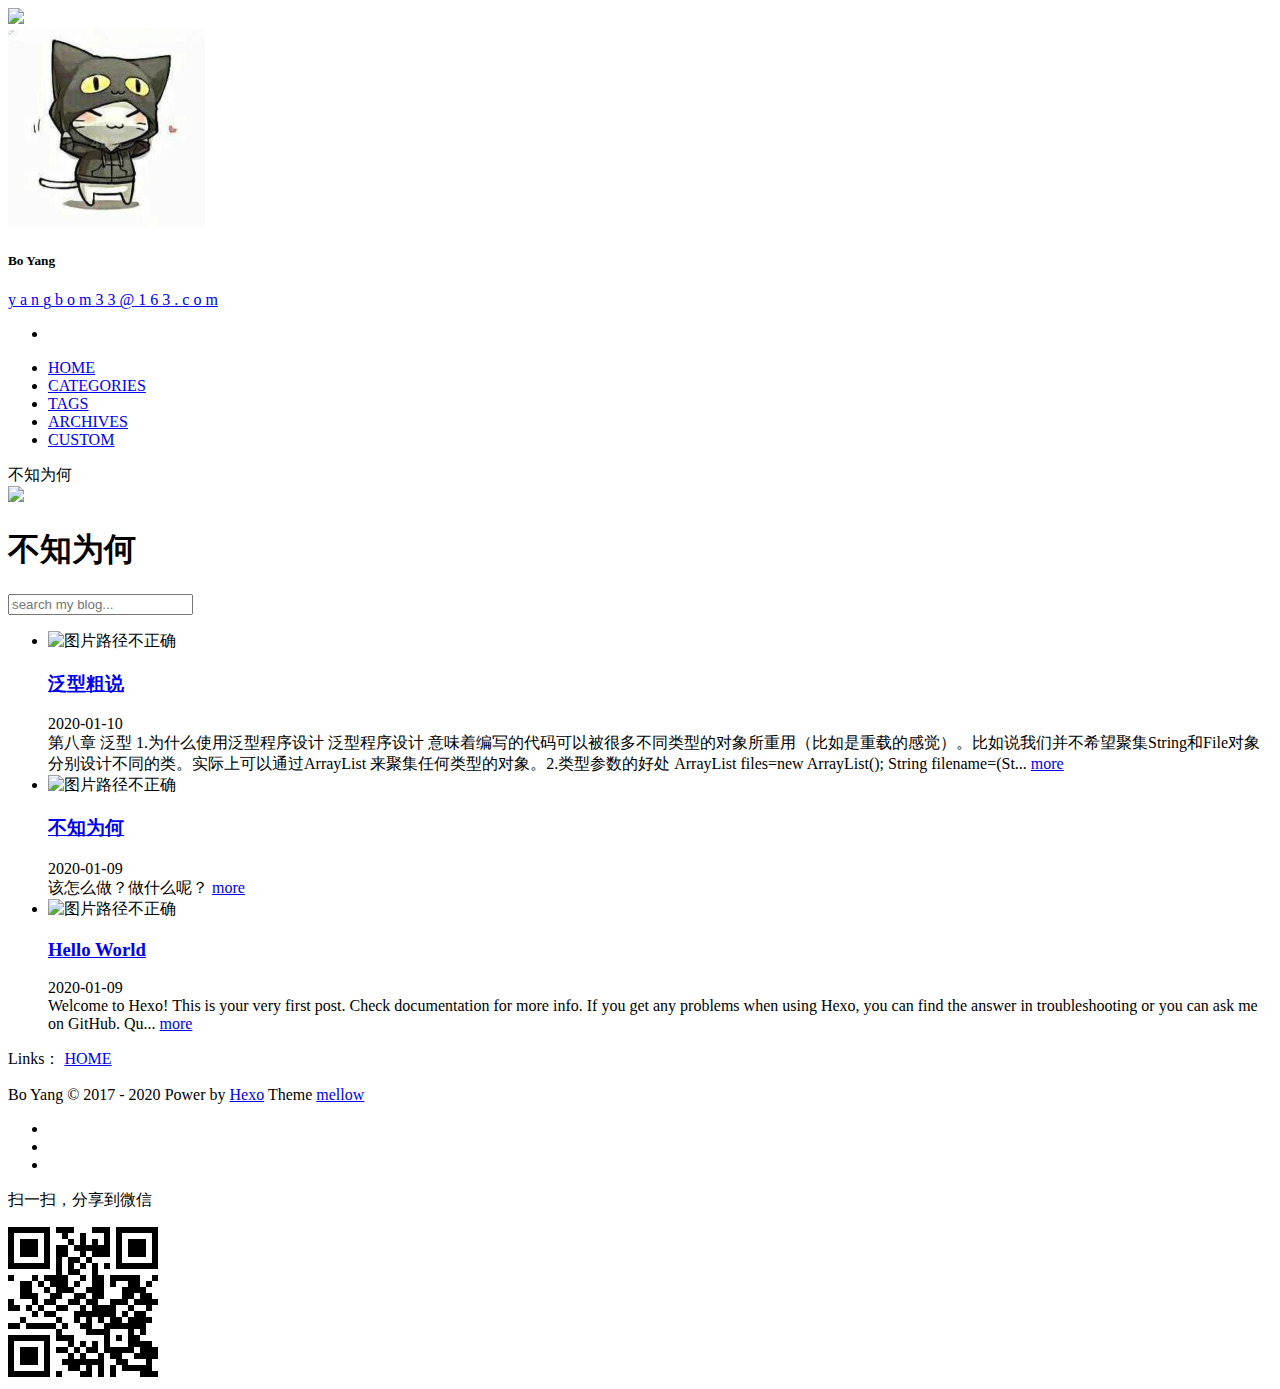
==== commit 71fcd123: "Site updated: 2020-01-10 15:55:10" ====
--- a/index.html
+++ b/index.html
@@ -1,740 +1,550 @@
 <!DOCTYPE html>
-
-
-
-  
-
-
-<html class="theme-next mist use-motion" lang="en">
+<html>
 <head>
-  <meta charset="UTF-8"/>
-<meta http-equiv="X-UA-Compatible" content="IE=edge" />
-<meta name="viewport" content="width=device-width, initial-scale=1, maximum-scale=1"/>
-<meta name="theme-color" content="#222">
-
-
-
-
-
-
-
-
-
-<meta http-equiv="Cache-Control" content="no-transform" />
-<meta http-equiv="Cache-Control" content="no-siteapp" />
-
-
-
-
-
-
-
-
-
-
-
-
-
-
-
-
-  
-  
-  <link href="/lib/fancybox/source/jquery.fancybox.css?v=2.1.5" rel="stylesheet" type="text/css" />
-
-
-
-
-
-
-
-<link href="/lib/font-awesome/css/font-awesome.min.css?v=4.6.2" rel="stylesheet" type="text/css" />
-
-<link href="/css/main.css?v=5.1.4" rel="stylesheet" type="text/css" />
-
-
-  <link rel="apple-touch-icon" sizes="180x180" href="/images/apple-touch-icon-next.png?v=5.1.4">
-
-
-  <link rel="icon" type="image/png" sizes="32x32" href="/images/favicon-32x32-next.png?v=5.1.4">
-
-
-  <link rel="icon" type="image/png" sizes="16x16" href="/images/favicon-16x16-next.png?v=5.1.4">
-
-
-  <link rel="mask-icon" href="/images/logo.svg?v=5.1.4" color="#222">
-
-
-
-
-
-  <meta name="keywords" content="Hexo, NexT" />
-
-
-
-
-
-
-
-
-
-
-<meta property="og:type" content="website">
-<meta property="og:title" content="不知为何">
-<meta property="og:url" content="http://yoursite.com/index.html">
-<meta property="og:site_name" content="不知为何">
-<meta property="og:locale" content="en_US">
-<meta property="article:author" content="Bo Yang">
-<meta name="twitter:card" content="summary">
-
-
-
-<script type="text/javascript" id="hexo.configurations">
-  var NexT = window.NexT || {};
-  var CONFIG = {
-    root: '/',
-    scheme: 'Mist',
-    version: '5.1.4',
-    sidebar: {"position":"left","display":"post","offset":12,"b2t":false,"scrollpercent":false,"onmobile":false},
-    fancybox: true,
-    tabs: true,
-    motion: {"enable":true,"async":false,"transition":{"post_block":"fadeIn","post_header":"slideDownIn","post_body":"slideDownIn","coll_header":"slideLeftIn","sidebar":"slideUpIn"}},
-    duoshuo: {
-      userId: '0',
-      author: 'Author'
-    },
-    algolia: {
-      applicationID: '',
-      apiKey: '',
-      indexName: '',
-      hits: {"per_page":10},
-      labels: {"input_placeholder":"Search for Posts","hits_empty":"We didn't find any results for the search: ${query}","hits_stats":"${hits} results found in ${time} ms"}
-    }
-  };
-</script>
-
-
-
-  <link rel="canonical" href="http://yoursite.com/"/>
-
-
-
-
-
-  <title>不知为何</title>
-  
-
-
-
-
-
-
-
-
-<meta name="generator" content="Hexo 4.2.0"></head>
-
-<body itemscope itemtype="http://schema.org/WebPage" lang="en">
-
-  
-  
-    
-  
-
-  <div class="container sidebar-position-left 
-  page-home">
-    <div class="headband"></div>
-
-    <header id="header" class="header" itemscope itemtype="http://schema.org/WPHeader">
-      <div class="header-inner"><div class="site-brand-wrapper">
-  <div class="site-meta ">
-    
-
-    <div class="custom-logo-site-title">
-      <a href="/"  class="brand" rel="start">
-        <span class="logo-line-before"><i></i></span>
-        <span class="site-title">不知为何</span>
-        <span class="logo-line-after"><i></i></span>
-      </a>
-    </div>
+    <meta charset="utf-8">
+    
+    
+    <title>不知为何</title>
+    <meta name="viewport" content="width=device-width, initial-scale=1, maximum-scale=1">
+    
+    <meta name="keywords" content="">
+    <link rel="shortcut icon" href="/img/favicon.ico">
+    <link rel="stylesheet" href="//cdn.jsdelivr.net/gh/fancyapps/fancybox@3.5.2/dist/jquery.fancybox.min.css" />
+    <link rel="stylesheet" href="/css/style.css?v=1.4.4">
+    
+    <script type="text/javascript">
+        // Data Center
+        var DC = {
+            reward:	false,
+            lv: JSON.parse('{"enable":false,"app_id":null,"app_key":null,"icon":true}'),
+            v: JSON.parse('{"enable":false,"appid":null,"appkey":null,"notify":true,"verify":true,"placeholder":"give me some sugers plz...","avatar":"wavatar"}'),
+            g: JSON.parse('{"enable":false,"lazy":true,"owner":"codefine","repo":"gitment","oauth":{"client_id":null,"client_secret":null},"perPage":10}'),
+            d: JSON.parse('{"app_id":null}')
+        };
+    </script>
+    <script type="text/javascript">
+        window.lazyScripts=[];
+    </script>
+    
+<meta name="generator" content="Hexo 4.2.0"><link rel="alternate" href="/atom.xml" title="不知为何" type="application/atom+xml">
+</head>
+
+
+<body>
+    <div id="loading" class="active"></div>
+
+    <aside id="menu" class="">
+  <div class="inner flex-row-vertical">
+    <a href="javascript:;" class="header-icon waves-effect waves-circle waves-light" id="menu-off">
+        <i class="icon icon-lg icon-close"></i>
+    </a>
+    <div class="brand-wrap">
       
-        <p class="site-subtitle"></p>
+      <img src="/img/brand.jpg" class="brand-bg">
       
+      <div class="brand">
+        <a href="/" class="avatar waves-effect waves-circle waves-light">
+          <img src="/img/tx.jpg">
+        </a>
+        <hgroup class="introduce">
+          <h5 class="nickname">Bo Yang</h5>
+          <a href="mailto:yangbom33@163.com" title="yangbom33@163.com" class="mail">
+            
+              <span>y</span>
+            
+              <span>a</span>
+            
+              <span>n</span>
+            
+              <span>g</span>
+            
+              <span>b</span>
+            
+              <span>o</span>
+            
+              <span>m</span>
+            
+              <span>3</span>
+            
+              <span>3</span>
+            
+              <span>@</span>
+            
+              <span>1</span>
+            
+              <span>6</span>
+            
+              <span>3</span>
+            
+              <span>.</span>
+            
+              <span>c</span>
+            
+              <span>o</span>
+            
+              <span>m</span>
+            
+          </a>
+        </hgroup>
+        
+        <ul class="menu-link">
+          
+              <li>
+                <a href="https://github.com/codefine" target="_blank">
+                  <i class="icon icon-lg icon-github"></i>
+                </a>
+              </li>
+            
+        </ul>
+        
+      </div>
+    </div>
+    <div class="scroll-wrap flex-col">
+      <ul class="nav">
+        
+            <li class=" active">
+              <a href="/"  >
+                <i class="icon icon-lg icon-home"></i>
+                HOME
+              </a>
+            </li>
+        
+            <li class="">
+              <a href="/categories"  >
+                <i class="icon icon-lg icon-th-list"></i>
+                CATEGORIES
+              </a>
+            </li>
+        
+            <li class="">
+              <a href="/tags"  >
+                <i class="icon icon-lg icon-tags"></i>
+                TAGS
+              </a>
+            </li>
+        
+            <li class="">
+              <a href="/archives"  >
+                <i class="icon icon-lg icon-archives"></i>
+                ARCHIVES
+              </a>
+            </li>
+        
+            <li class="">
+              <a href="/custom"  >
+                <i class="icon icon-lg icon-plus-square"></i>
+                CUSTOM
+              </a>
+            </li>
+        
+      </ul>
+    </div>
   </div>
-
-  <div class="site-nav-toggle">
-    <button>
-      <span class="btn-bar"></span>
-      <span class="btn-bar"></span>
-      <span class="btn-bar"></span>
-    </button>
-  </div>
+</aside>
+
+    <main id="main">
+        
+    <header class="top-header" id="header">
+    <div class="flex-row clearfix">
+        <a href="javascript:;" class="header-icon pull-left waves-effect waves-circle waves-light on" id="menu-toggle">
+          <i class="icon icon-lg icon-navicon"></i>
+        </a>
+        <div class="flex-col header-title ellipsis">
+            <span>不知为何</span>
+            
+        </div>
+        
+        <a href="javascript:;" id="site_search_btn" class="header-icon pull-right waves-effect waves-circle waves-light">
+            <i class="icon icon-lg icon-search"></i>
+        </a>
+        
+    </div>
+</header>
+<header class="content-header index-header">
+    <img src="/img/02.jpg" class="header-bg">
+    <div class="container fade-scale">
+        <h1 class="title">不知为何</h1>
+        <h5 class="subtitle">
+            
+                
+            
+        </h5>
+        
+    </div>
+    
+
+</header>
+
+<div id="site_search">
+    <div class="search-title clearfix">
+        <span class="pull-left">
+          <i class="icon icon-lg icon-search"></i>
+        </span>
+        <input type="text" id="local-search-input" name="q" results="0" placeholder="search my blog..." class="form-control pull-left"/>
+        <a href="javascript:;" class="close pull-right waves-effect waves-circle waves-light">
+          <i class="icon icon-lg icon-close"></i>
+        </a>
+    </div>
+    <div id="local-search-result"></div>
 </div>
 
-<nav class="site-nav">
-  
-
-  
-    <ul id="menu" class="menu">
+    <div class="container body-wrap">
+        <ul class="post-list">
+        
+            <li class="post-list-item fade">
+                <article id="post-泛型粗说"
+  class="article-card article-type-post" itemprop="blogPost">
+  
+        
+<div class="item-thumb">
+    <a class="thumb-link" href="/2020/01/10/%E6%B3%9B%E5%9E%8B%E7%B2%97%E8%AF%B4/"></a>
+    <div class="thumb-hover">
+        <span class="icon icon-eye"></span>
+    </div>
+    <img src="/img/thumb/3.jpg" alt="图片路径不正确">
+    
+
+
+  
+    <h3 class="post-title ab-title" itemprop="name">
+      <a class="post-title-link" href="/2020/01/10/%E6%B3%9B%E5%9E%8B%E7%B2%97%E8%AF%B4/">泛型粗说</a>
+    </h3>
+  
+
+
+
+</div>
+
+        
+    
+    
+    
+    <div class="post-meta">
+        <time class="post-time" title="2020-01-10 11:50:33" datetime="2020-01-10T03:50:33.873Z"  itemprop="datePublished">2020-01-10</time>
+
+        
+
+
+        
+
+        
+
+
+        
+        
+    </div>
+    
+    <div class="post-content" id="post-content" itemprop="postContent">
+    
+    
+        第八章 泛型
+1.为什么使用泛型程序设计     泛型程序设计 意味着编写的代码可以被很多不同类型的对象所重用（比如是重载的感觉）。比如说我们并不希望聚集String和File对象分别设计不同的类。实际上可以通过ArrayList 来聚集任何类型的对象。2.类型参数的好处     ArrayList files=new ArrayList();     String filename=(St...
+    
+    <a href="/2020/01/10/%E6%B3%9B%E5%9E%8B%E7%B2%97%E8%AF%B4/" class="post-more waves-effect waves-button">
+        more
+    </a>
+    </div>
+</article>
+
+
+            </li>
+        
+            <li class="post-list-item fade">
+                <article id="post-不知为何"
+  class="article-card article-type-post" itemprop="blogPost">
+  
+        
+<div class="item-thumb">
+    <a class="thumb-link" href="/2020/01/09/%E4%B8%8D%E7%9F%A5%E4%B8%BA%E4%BD%95/"></a>
+    <div class="thumb-hover">
+        <span class="icon icon-eye"></span>
+    </div>
+    <img src="/img/thumb/2.jpg" alt="图片路径不正确">
+    
+
+
+  
+    <h3 class="post-title ab-title" itemprop="name">
+      <a class="post-title-link" href="/2020/01/09/%E4%B8%8D%E7%9F%A5%E4%B8%BA%E4%BD%95/">不知为何</a>
+    </h3>
+  
+
+
+
+</div>
+
+        
+    
+    
+    
+    <div class="post-meta">
+        <time class="post-time" title="2020-01-09 17:58:49" datetime="2020-01-09T09:58:49.335Z"  itemprop="datePublished">2020-01-09</time>
+
+        
+
+
+        
+
+        
+
+
+        
+        
+    </div>
+    
+    <div class="post-content" id="post-content" itemprop="postContent">
+    
+    
+        该怎么做？做什么呢？
+
+    
+    <a href="/2020/01/09/%E4%B8%8D%E7%9F%A5%E4%B8%BA%E4%BD%95/" class="post-more waves-effect waves-button">
+        more
+    </a>
+    </div>
+</article>
+
+
+            </li>
+        
+            <li class="post-list-item fade">
+                <article id="post-hello-world"
+  class="article-card article-type-post" itemprop="blogPost">
+  
+        
+<div class="item-thumb">
+    <a class="thumb-link" href="/2020/01/09/hello-world/"></a>
+    <div class="thumb-hover">
+        <span class="icon icon-eye"></span>
+    </div>
+    <img src="/img/thumb/1.jpg" alt="图片路径不正确">
+    
+
+
+  
+    <h3 class="post-title ab-title" itemprop="name">
+      <a class="post-title-link" href="/2020/01/09/hello-world/">Hello World</a>
+    </h3>
+  
+
+
+
+</div>
+
+        
+    
+    
+    
+    <div class="post-meta">
+        <time class="post-time" title="2020-01-09 16:05:00" datetime="2020-01-09T08:05:00.339Z"  itemprop="datePublished">2020-01-09</time>
+
+        
+
+
+        
+
+        
+
+
+        
+        
+    </div>
+    
+    <div class="post-content" id="post-content" itemprop="postContent">
+    
+    
+        Welcome to Hexo! This is your very first post. Check documentation for more info. If you get any problems when using Hexo, you can find the answer in troubleshooting or you can ask me on GitHub.
+Qu...
+    
+    <a href="/2020/01/09/hello-world/" class="post-more waves-effect waves-button">
+        more
+    </a>
+    </div>
+</article>
+
+
+            </li>
+        
+        </ul>
+        
+    </div>
+
+    </main>
+    <footer class="footer ">
+    
+    <div class="top">
+        
+            <p>
+    <span>Links：</span>
+    
+    <span class="blogroll-item">
+        <a href="https://www.lujingtao.com" target="_blank">HOME</a>
+    </span>
+    
+</p>
+
+        
+    </div>
+    
+    <div class="bottom">
+        <p>
+            <span>
+                Bo Yang &copy; 2017 - 2020
+            </span>
+        		
+           	
+            
+            
+            <span>
+	            Power by <a href="http://hexo.io/" target="_blank">Hexo</a> Theme <a href="https://github.com/codefine/hexo-theme-mellow" target="_blank">mellow</a>
+            </span>
+            
+            
+            
+
+            
+                
+<span class="site-uv" title="总访客量">
+    <i class="icon icon-user"></i>
+    <i class="busuanzi-value" id="busuanzi_value_site_uv"></i>
+</span>
+
+
+<span class="site-pv" title="总访问量">
+    <i class="icon icon-eye"></i>
+    <i class="busuanzi-value" id="busuanzi_value_site_pv"></i>
+</span>
+
+            
+        </p>
+    </div>
+</footer>
+
+    <div class="mask" id="mask"></div>
+<a href="javascript:;" id="gotop" class="waves-effect waves-circle waves-light"><span class="icon icon-lg icon-chevron-up"></span></a>
+
+
+
+<div class="global-share" id="globalShare">
+    <ul class="reset share-icons">
       
-        
-        <li class="menu-item menu-item-home">
-          <a href="/%20" rel="section">
-            
-              <i class="menu-item-icon fa fa-fw fa-home"></i> <br />
-            
-            Home
-          </a>
-        </li>
+      <li>
+        <a class="weibo share-sns" target="_blank" href="http://service.weibo.com/share/share.php?url=http://yoursite.com/&title=不知为何&pic=http://yoursite.com/img/tx.jpg" data-title="微博">
+          <i class="icon icon-weibo"></i>
+        </a>
+      </li>
       
-        
-        <li class="menu-item menu-item-archives">
-          <a href="/archives/%20" rel="section">
-            
-              <i class="menu-item-icon fa fa-fw fa-archive"></i> <br />
-            
-            Archives
-          </a>
-        </li>
+      <li>
+        <a class="weixin share-sns wxFab" href="javascript:;" data-title="微信">
+          <i class="icon icon-weixin"></i>
+        </a>
+      </li>
       
-
+      <li>
+        <a class="qq share-sns" target="_blank" href="http://connect.qq.com/widget/shareqq/index.html?url=http://yoursite.com/&title=不知为何&source=" data-title=" QQ">
+          <i class="icon icon-qq"></i>
+        </a>
+      </li>
       
     </ul>
-  
-
-  
-</nav>
-
-
-
  </div>
-    </header>
-
-    <main id="main" class="main">
-      <div class="main-inner">
-        <div class="content-wrap">
-          <div id="content" class="content">
-            
-  <section id="posts" class="posts-expand">
-    
-      
-
-  
-
-  
-  
-  
-
-  <article class="post post-type-normal" itemscope itemtype="http://schema.org/Article">
-  
-  
-  
-  <div class="post-block">
-    <link itemprop="mainEntityOfPage" href="http://yoursite.com/2020/01/09/%E4%B8%8D%E7%9F%A5%E4%B8%BA%E4%BD%95/">
-
-    <span hidden itemprop="author" itemscope itemtype="http://schema.org/Person">
-      <meta itemprop="name" content="Bo Yang">
-      <meta itemprop="description" content="">
-      <meta itemprop="image" content="/images/avatar.gif">
-    </span>
-
-    <span hidden itemprop="publisher" itemscope itemtype="http://schema.org/Organization">
-      <meta itemprop="name" content="不知为何">
-    </span>
-
-    
-      <header class="post-header">
-
-        
-        
-          <h1 class="post-title" itemprop="name headline">
-                
-                <a class="post-title-link" href="/2020/01/09/%E4%B8%8D%E7%9F%A5%E4%B8%BA%E4%BD%95/" itemprop="url">不知为何</a></h1>
-        
-
-        <div class="post-meta">
-          <span class="post-time">
-            
-              <span class="post-meta-item-icon">
-                <i class="fa fa-calendar-o"></i>
-              </span>
-              
-                <span class="post-meta-item-text">Posted on</span>
-              
-              <time title="Post created" itemprop="dateCreated datePublished" datetime="2020-01-09T17:58:49+08:00">
-                2020-01-09
-              </time>
-            
-
-            
-
-            
-          </span>
-
-          
-
-          
-            
-          
-
-          
-          
-
-          
-
-          
-
-          
-
-        </div>
-      </header>
-    
-
-    
-    
-    
-    <div class="post-body" itemprop="articleBody">
-
-      
-      
-
-      
-        
-          
-            <p>该怎么做？做什么呢？</p>
-
-          
-        
-      
-    </div>
-    
-    
-    
-
-    
-
-    
-
-    
-
-    <footer class="post-footer">
-      
-
-      
-
-      
-
-      
-      
-        <div class="post-eof"></div>
-      
-    </footer>
-  </div>
-  
-  
-  
-  </article>
-
-
-    
-      
-
-  
-
-  
-  
-  
-
-  <article class="post post-type-normal" itemscope itemtype="http://schema.org/Article">
-  
-  
-  
-  <div class="post-block">
-    <link itemprop="mainEntityOfPage" href="http://yoursite.com/2020/01/09/hello-world/">
-
-    <span hidden itemprop="author" itemscope itemtype="http://schema.org/Person">
-      <meta itemprop="name" content="Bo Yang">
-      <meta itemprop="description" content="">
-      <meta itemprop="image" content="/images/avatar.gif">
-    </span>
-
-    <span hidden itemprop="publisher" itemscope itemtype="http://schema.org/Organization">
-      <meta itemprop="name" content="不知为何">
-    </span>
-
-    
-      <header class="post-header">
-
-        
-        
-          <h1 class="post-title" itemprop="name headline">
-                
-                <a class="post-title-link" href="/2020/01/09/hello-world/" itemprop="url">Hello World</a></h1>
-        
-
-        <div class="post-meta">
-          <span class="post-time">
-            
-              <span class="post-meta-item-icon">
-                <i class="fa fa-calendar-o"></i>
-              </span>
-              
-                <span class="post-meta-item-text">Posted on</span>
-              
-              <time title="Post created" itemprop="dateCreated datePublished" datetime="2020-01-09T16:05:00+08:00">
-                2020-01-09
-              </time>
-            
-
-            
-
-            
-          </span>
-
-          
-
-          
-            
-          
-
-          
-          
-
-          
-
-          
-
-          
-
-        </div>
-      </header>
-    
-
-    
-    
-    
-    <div class="post-body" itemprop="articleBody">
-
-      
-      
-
-      
-        
-          
-            <p>Welcome to <a href="https://hexo.io/" target="_blank" rel="noopener">Hexo</a>! This is your very first post. Check <a href="https://hexo.io/docs/" target="_blank" rel="noopener">documentation</a> for more info. If you get any problems when using Hexo, you can find the answer in <a href="https://hexo.io/docs/troubleshooting.html" target="_blank" rel="noopener">troubleshooting</a> or you can ask me on <a href="https://github.com/hexojs/hexo/issues" target="_blank" rel="noopener">GitHub</a>.</p>
-<h2 id="Quick-Start"><a href="#Quick-Start" class="headerlink" title="Quick Start"></a>Quick Start</h2><h3 id="Create-a-new-post"><a href="#Create-a-new-post" class="headerlink" title="Create a new post"></a>Create a new post</h3><figure class="highlight bash"><table><tr><td class="gutter"><pre><span class="line">1</span><br></pre></td><td class="code"><pre><span class="line">$ hexo new <span class="string">"My New Post"</span></span><br></pre></td></tr></table></figure>
-
-<p>More info: <a href="https://hexo.io/docs/writing.html" target="_blank" rel="noopener">Writing</a></p>
-<h3 id="Run-server"><a href="#Run-server" class="headerlink" title="Run server"></a>Run server</h3><figure class="highlight bash"><table><tr><td class="gutter"><pre><span class="line">1</span><br></pre></td><td class="code"><pre><span class="line">$ hexo server</span><br></pre></td></tr></table></figure>
-
-<p>More info: <a href="https://hexo.io/docs/server.html" target="_blank" rel="noopener">Server</a></p>
-<h3 id="Generate-static-files"><a href="#Generate-static-files" class="headerlink" title="Generate static files"></a>Generate static files</h3><figure class="highlight bash"><table><tr><td class="gutter"><pre><span class="line">1</span><br></pre></td><td class="code"><pre><span class="line">$ hexo generate</span><br></pre></td></tr></table></figure>
-
-<p>More info: <a href="https://hexo.io/docs/generating.html" target="_blank" rel="noopener">Generating</a></p>
-<h3 id="Deploy-to-remote-sites"><a href="#Deploy-to-remote-sites" class="headerlink" title="Deploy to remote sites"></a>Deploy to remote sites</h3><figure class="highlight bash"><table><tr><td class="gutter"><pre><span class="line">1</span><br></pre></td><td class="code"><pre><span class="line">$ hexo deploy</span><br></pre></td></tr></table></figure>
-
-<p>More info: <a href="https://hexo.io/docs/one-command-deployment.html" target="_blank" rel="noopener">Deployment</a></p>
-
-          
-        
-      
-    </div>
-    
-    
-    
-
-    
-
-    
-
-    
-
-    <footer class="post-footer">
-      
-
-      
-
-      
-
-      
-      
-        <div class="post-eof"></div>
-      
-    </footer>
-  </div>
-  
-  
-  
-  </article>
-
-
-    
-  </section>
-
-  
-
-
-          </div>
-          
-
-
-          
-
-        </div>
-        
-          
-  
-  <div class="sidebar-toggle">
-    <div class="sidebar-toggle-line-wrap">
-      <span class="sidebar-toggle-line sidebar-toggle-line-first"></span>
-      <span class="sidebar-toggle-line sidebar-toggle-line-middle"></span>
-      <span class="sidebar-toggle-line sidebar-toggle-line-last"></span>
-    </div>
-  </div>
-
-  <aside id="sidebar" class="sidebar">
-    
-    <div class="sidebar-inner">
-
-      
-
-      
-
-      <section class="site-overview-wrap sidebar-panel sidebar-panel-active">
-        <div class="site-overview">
-          <div class="site-author motion-element" itemprop="author" itemscope itemtype="http://schema.org/Person">
-            
-              <p class="site-author-name" itemprop="name">Bo Yang</p>
-              <p class="site-description motion-element" itemprop="description"></p>
-          </div>
-
-          <nav class="site-state motion-element">
-
-            
-              <div class="site-state-item site-state-posts">
-              
-                <a href="/archives/%20%7C%7C%20archive">
-              
-                  <span class="site-state-item-count">2</span>
-                  <span class="site-state-item-name">posts</span>
-                </a>
-              </div>
-            
-
-            
-
-            
-
-          </nav>
-
-          
-
-          
-
-          
-          
-
-          
-          
-
-          
-
-        </div>
-      </section>
-
-      
-
-      
-
-    </div>
-  </aside>
-
-
-        
-      </div>
-    </main>
-
-    <footer id="footer" class="footer">
-      <div class="footer-inner">
-        <div class="copyright">&copy; <span itemprop="copyrightYear">2020</span>
-  <span class="with-love">
-    <i class="fa fa-user"></i>
-  </span>
-  <span class="author" itemprop="copyrightHolder">Bo Yang</span>
-
-  
+
+
+<div class="page-modal wx-share" id="wxShare">
+    <a class="close" href="javascript:;"><i class="icon icon-close"></i></a>
+    <p>扫一扫，分享到微信</p>
+    <img src="[data-uri]" alt="微信分享二维码">
 </div>
 
 
-  <div class="powered-by">Powered by <a class="theme-link" target="_blank" href="https://hexo.io">Hexo</a></div>
-
-
-
-  <span class="post-meta-divider">|</span>
-
-
-
-  <div class="theme-info">Theme &mdash; <a class="theme-link" target="_blank" href="https://github.com/iissnan/hexo-theme-next">NexT.Mist</a> v5.1.4</div>
-
-
-
-
-        
-
-
-
-
-
-
-
-        
-      </div>
-    </footer>
-
-    
-      <div class="back-to-top">
-        <i class="fa fa-arrow-up"></i>
-        
-      </div>
-    
-
-    
-
-  </div>
-
-  
-
+    
+    <!-- main-js -->
+<script type="text/javascript" src="//cdn.bootcss.com/jquery/2.1.0/jquery.min.js"></script>
+<script type="text/javascript" src="/js/plugins/fastclick.js?v=1.4.4"></script>
+<script type="text/javascript" src="/js/plugins/ios-orientationchange-fix.js?v=1.4.4"></script>
+<script type="text/javascript" src="//cdn.jsdelivr.net/gh/fancyapps/fancybox@3.5.2/dist/jquery.fancybox.min.js"></script>
+
+<script type="text/javascript" src="//cdn.bootcss.com/node-waves/0.7.4/waves.min.js"></script>
+
+<script type="text/javascript" src="/js/method.js?v=1.4.4"></script>
+<script type="text/javascript" src="/js/blog.js?v=1.4.4"></script>
+
+<!-- third-party -->
+
+
+
+
+
+
+<script type="text/javascript" src="/js/plugins/local_search.js?v=1.4.4"></script>
 <script type="text/javascript">
-  if (Object.prototype.toString.call(window.Promise) !== '[object Function]') {
-    window.Promise = null;
-  }
+	var search_path = "search.xml";
+	if (search_path.length === 0) {
+		search_path = "search.xml";
+	}
+	var path = "/" + search_path;
+	searchFunc(path, "local-search-input", "local-search-result");
 </script>
 
 
 
-
-
-
-
-
-
-  
-
-
-
-
-
-
-
-
-
-
-
-
-  
-  
-    <script type="text/javascript" src="/lib/jquery/index.js?v=2.1.3"></script>
-  
-
-  
-  
-    <script type="text/javascript" src="/lib/fastclick/lib/fastclick.min.js?v=1.0.6"></script>
-  
-
-  
-  
-    <script type="text/javascript" src="/lib/jquery_lazyload/jquery.lazyload.js?v=1.9.7"></script>
-  
-
-  
-  
-    <script type="text/javascript" src="/lib/velocity/velocity.min.js?v=1.2.1"></script>
-  
-
-  
-  
-    <script type="text/javascript" src="/lib/velocity/velocity.ui.min.js?v=1.2.1"></script>
-  
-
-  
-  
-    <script type="text/javascript" src="/lib/fancybox/source/jquery.fancybox.pack.js?v=2.1.5"></script>
-  
-
-
-  
-
-
-  <script type="text/javascript" src="/js/src/utils.js?v=5.1.4"></script>
-
-  <script type="text/javascript" src="/js/src/motion.js?v=5.1.4"></script>
-
-
-
-  
-  
-
-  
-
-  
-
-
-  <script type="text/javascript" src="/js/src/bootstrap.js?v=5.1.4"></script>
-
-
-
-  
-
-
-  
-
-
-
-
-	
-
-
-
-
-
-  
-
-
-
-
-
-  
-
-
-
-
-
-
-
-
-
-
-
-
-  
-
-
-
-
-
-  
-
-  
-
-  
-
-  
-  
-
-  
-
-  
-
-  
-
+<script async src="//busuanzi.ibruce.info/busuanzi/2.3/busuanzi.pure.mini.js"></script>
+
+
+
+    
+    
+
+
+
+
+
+    <!-- mathjax config similar to math.stackexchange -->
+<script type="text/x-mathjax-config">
+    MathJax.Hub.Config({
+        tex2jax: {
+            inlineMath: [ ['$','$'], ["\\(","\\)"]  ],
+            processEscapes: true,
+            skipTags: ['script', 'noscript', 'style', 'textarea', 'pre', 'code']
+        }
+    });
+</script>
+
+<script type="text/x-mathjax-config">
+    MathJax.Hub.Queue(function() {
+        var all = MathJax.Hub.getAllJax(), i;
+        for (i=0; i < all.length; i += 1) {
+            all[i].SourceElement().parentNode.className += ' has-jax';
+        }
+    });
+</script>
+
+<script type="text/javascript" src="//cdn.bootcss.com/mathjax/2.7.1/latest.js?config=TeX-AMS-MML_HTMLorMML"></script>
+
+
+
+
+    <script>
+    (function() {
+        var OriginTitile = document.title, titleTime;
+        document.addEventListener('visibilitychange', function() {
+            if (document.hidden) {
+                document.title = '该干嘛！';
+                clearTimeout(titleTime);
+            } else {
+                document.title = '现在几点了！！';
+                titleTime = setTimeout(function() {
+                    document.title = OriginTitile;
+                },2000);
+            }
+        });
+    })();
+</script>
+
+
+
+
+
+    
 </body>
 </html>
